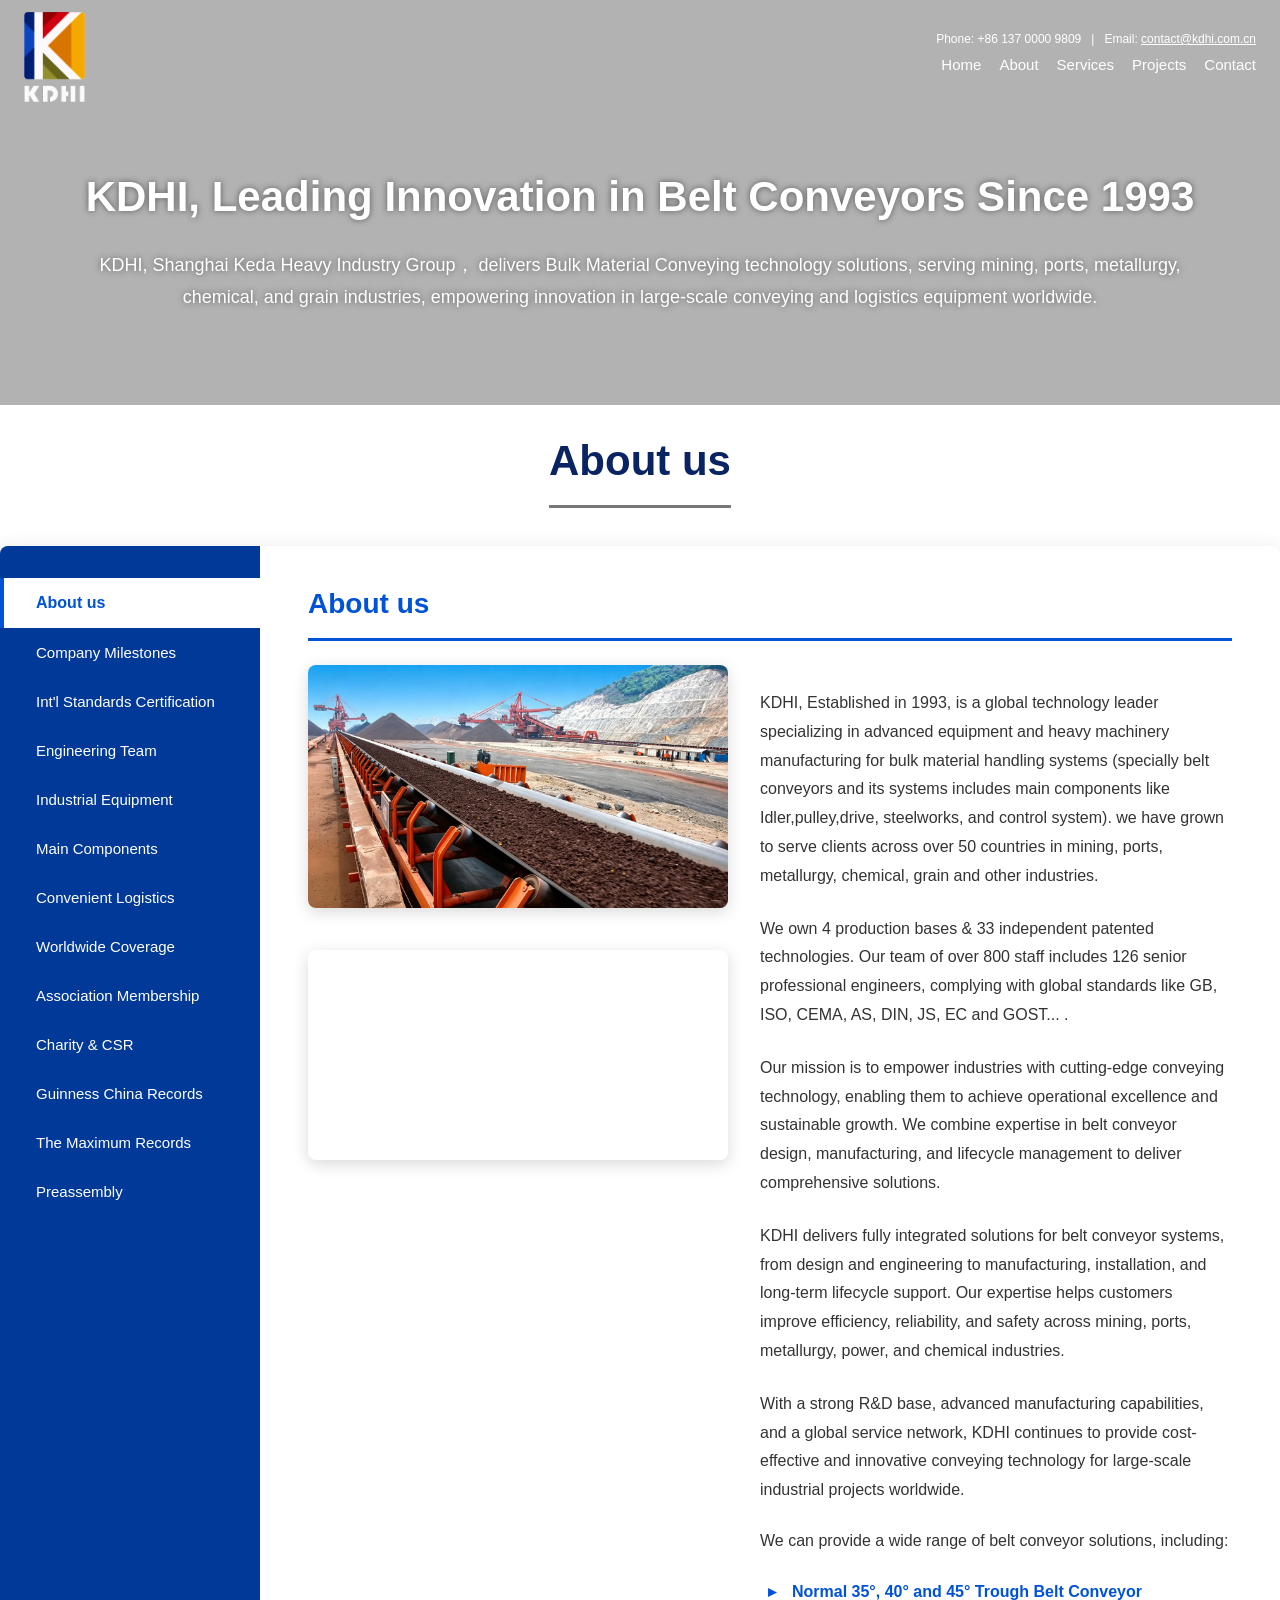
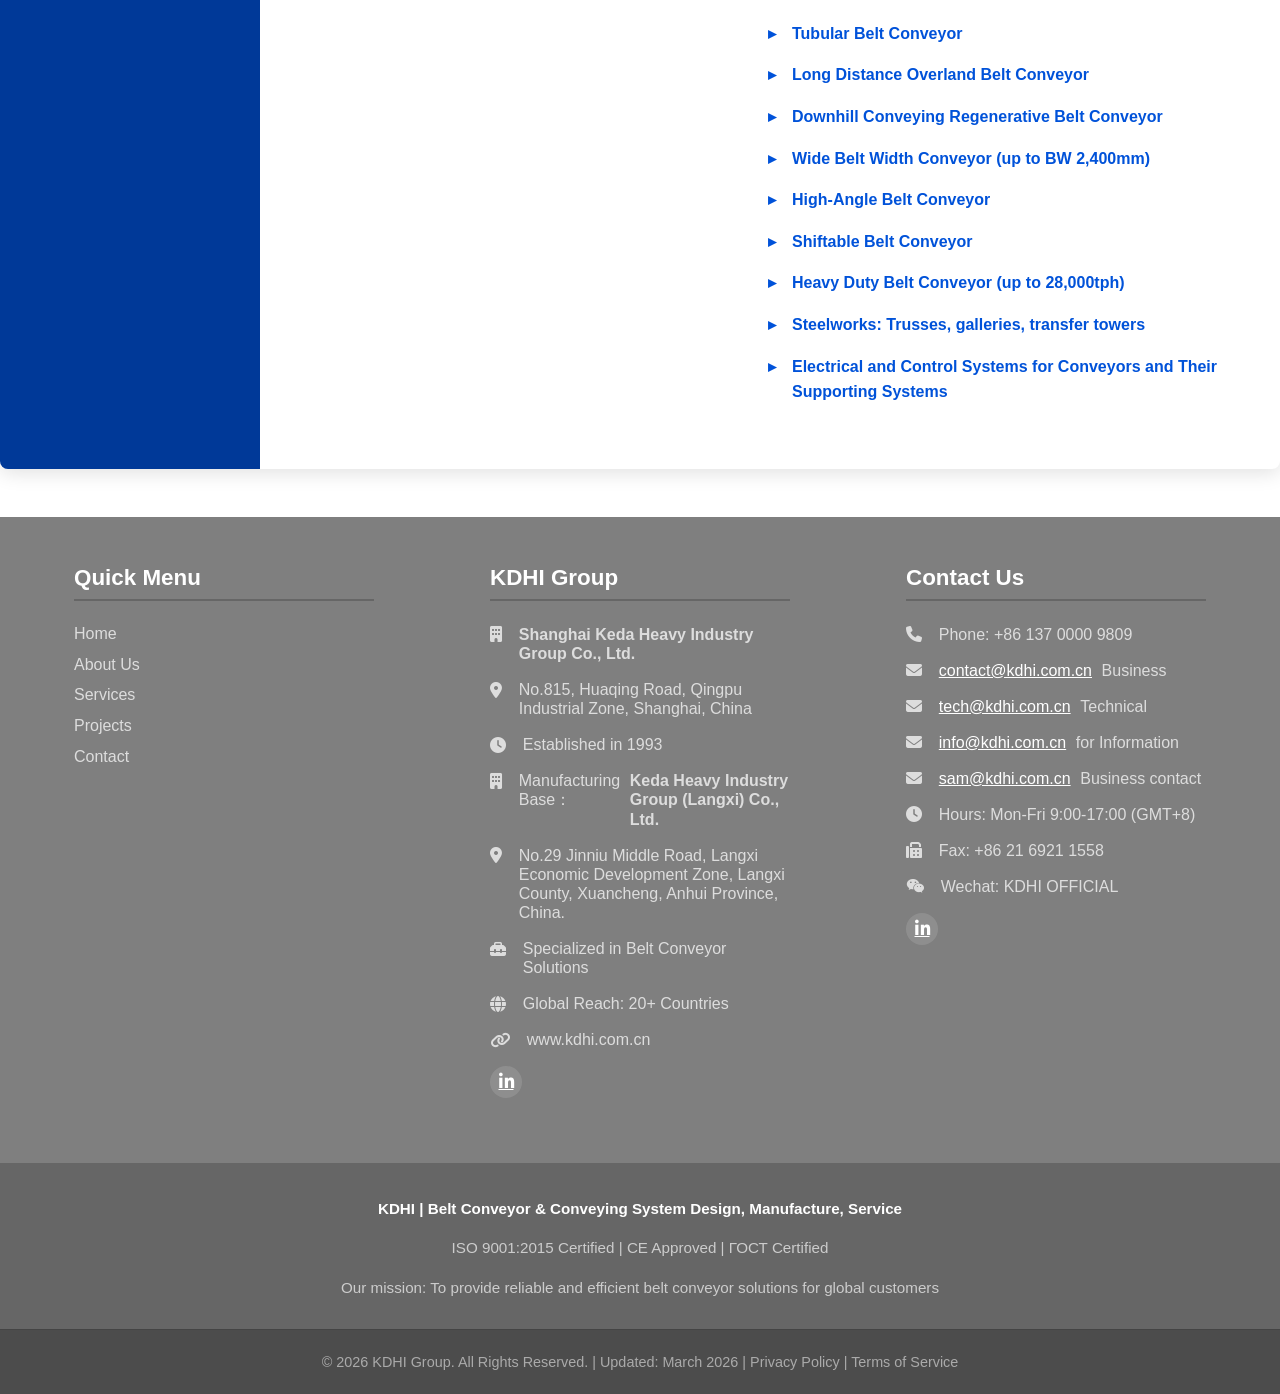
==== about.html @ 9e1c5f07 "Add files via upload" ====
<!DOCTYPE html>
<html lang="en">
<head>
    <meta charset="UTF-8">
    <meta name="viewport" content="width=device-width, initial-scale=1.0">
    <title>About KDHI | Belt Conveyor & Conveying System Design, Manufacture, Service</title>
    <link rel="icon" href="favicon.ico" type="image/x-icon">
    <link rel="shortcut icon" href="favicon.ico" type="image/x-icon">
    <!-- Font Awesome 在线 CDN，独立加载图标字体样式 -->
    <link rel="stylesheet" href="https://cdnjs.cloudflare.com/ajax/libs/font-awesome/6.4.0/css/all.min.css">
    <!-- 外部引入样式 -->
    <link rel="stylesheet" href="css/style2.css">

<style>
/* ========== About页面专属布局｜左侧图片竖向排列，图片之间拥有行间距 ========== */
.about-panel-row {
    display: flex;
    gap: 32px;
    align-items: flex-start;
    margin-top: 24px;
}

/* 左侧图片容器：固定宽度，内部图片竖排 */
.about-panel-img {
    flex: 0 0 420px;
    display: flex;
    flex-direction: column;
    gap: 26px; /* 控制多张图片之间的垂直间距，自行调整数值大小 */
}

.about-panel-img img {
    width: 100%;
    height: auto;
    display: block;
    border-radius: 8px;
}

/* 右侧文字区域 */
.about-panel-body {
    flex: 1;
}

/* 移动端自动切换上下竖排 */
@media screen and (max-width: 992px) {
    .about-panel-row {
        flex-direction: column;
    }
    .about-panel-img {
        flex: unset;
        width: 100%;
    }
}
</style>
</head>
<body>

<header class="header-video-container">
    <video class="header-video" autoplay loop muted playsinline>
        <source src="kdhi index.mp4" type="video/mp4">
    </video>
    <div class="overlay"></div>

    <div class="top-bar">
<div class="logo-name">
    <a href="./index.html"><img src="img/logo.png" alt="Logo" class="logo"></a>
    <div class="company-name">   </div>
</div>

        <div class="top-right">
            <div class="top-contact">
                <span>Phone: +86 137 0000 9809</span>
                <span class="contact-separator">|</span>
                <span>Email: <a href="mailto:contact@kdhi.com.cn">contact@kdhi.com.cn</a></span>
            </div>
            <div class="nav-bar">
                <ul class="nav-menu">
                    <li><a href="index.html">Home</a></li>
                    <li><a href="about - A.html">About</a></li>
                    <li>
                        <a href="about - A.html">Services</a>
                        <ul class="submenu">
                            <li><a href="about - A.html">Designing & engineering</a></li>
                            <li><a href="about - A.html">supply</a></li>
                            <li><a href="about - A.html">Spares</a></li>
                        </ul>
                    </li>
                    <li><a href="#projects">Projects</a></li>
                    <li><a href="#contact">Contact</a></li>
                </ul>
            </div>
        </div>
    </div>

    <!-- 标题+副标题统一包裹容器，垂直排布，不会重叠 -->
    <div class="hero-text-wrap">
        <h1 class="hero-title">KDHI, Leading Innovation in Belt Conveyors Since 1993</h1>
        <div class="hero-subtitle">
            KDHI, Shanghai Keda Heavy Industry Group， delivers Bulk Material Conveying technology solutions, serving mining, ports, metallurgy, chemical, and grain industries, empowering innovation in large-scale conveying and logistics equipment worldwide.
        </div>
    </div>
</header>

<div class="profiles-title-wrap">
    <h2 class="profiles-title">About us</h2>
</div>

<section class="about-layout">
    <nav class="about-sidebar">
        <ul class="about-nav-list">
            <li><a href="#" class="about-nav-item active about-nav-item-bold" data-target="panel-aboutus">About us</a></li>
            <li><a href="#" class="about-nav-item" data-target="panel-milestones">Company Milestones</a></li>
            <li><a href="#" class="about-nav-item" data-target="panel-certificates">Int'l Standards Certification</a></li>
            <li><a href="#" class="about-nav-item" data-target="panel-engineering">Engineering Team</a></li>
            <li><a href="#" class="about-nav-item" data-target="panel-equipment">Industrial Equipment</a></li>
            <li><a href="#" class="about-nav-item" data-target="panel-fabricate">Main Components</a></li>
            <li><a href="#" class="about-nav-item" data-target="panel-logistics">Convenient Logistics</a></li>
            <li><a href="#" class="about-nav-item" data-target="panel-worldwide">Worldwide Coverage</a></li>
            <li><a href="#" class="about-nav-item" data-target="panel-chmia">Association Membership</a></li>
            <li><a href="#" class="about-nav-item" data-target="panel-charity">Charity & CSR</a></li>
            <li><a href="#" class="about-nav-item" data-target="panel-guinness">Guinness China Records </a></li>
            <li><a href="#" class="about-nav-item" data-target="panel-max">The Maximum Records</a></li>
            <li><a href="#" class="about-nav-item" data-target="panel-preassembly">Preassembly</a></li>
        </ul>
    </nav>

    <div class="about-content-wrap">

        <!-- Panel 0: About us -->
        <div id="panel-aboutus" class="about-content active">
            <h2 class="about-content-title">About us</h2>
            <div class="about-panel-row">
                <div class="about-panel-img">
                    <img src="img/dlbc.webp" alt="KDHI Belt Conveyor">
                    <div class="about-panel-video">
                        <video autoplay loop muted playsinline style="width:100%;border-radius:8px;margin-top:1rem;box-shadow:0 4px 16px rgba(0,0,0,0.15);">
                            <source src="kdhi.mp4" type="video/mp4">
                        </video>
                    </div>                  
                </div>
                
                <div class="about-panel-body">
                    <p style="margin-top:1.5rem;">KDHI, Established in 1993, is a global technology leader specializing in advanced equipment and heavy machinery 
                        manufacturing for bulk material handling systems (specially belt conveyors and its systems includes main components like Idler,pulley,drive, 
                        steelworks, and control system). we have grown to serve clients across over 50 countries in mining, ports, metallurgy, chemical, 
                        grain and other industries.</p>
                    <p style="margin-top:1.5rem;">We own 4 production bases & 33 independent patented technologies. Our team of over 800 staff includes 126 senior professional engineers, 
                        complying with global standards like GB, ISO, CEMA, AS, DIN, JS, EC and GOST... .</p>
                    <p style="margin-top:1.5rem;">Our mission is to empower industries with cutting-edge conveying technology, enabling them to achieve operational excellence and sustainable growth.
                        We combine expertise in belt conveyor design, manufacturing, and lifecycle management to deliver comprehensive solutions.</p>
                    <p style="margin-top:1.5rem;">KDHI delivers fully integrated solutions for belt conveyor systems, from design and engineering to manufacturing, 
                        installation, and long-term lifecycle support. Our expertise helps customers improve efficiency, reliability, and safety across mining, ports, 
                        metallurgy, power, and chemical industries.</p> 
                    <p style="margin-top:1.5rem;"> With a strong R&D base, advanced manufacturing capabilities, and a global service network, KDHI continues to provide cost-effective and 
                        innovative conveying technology for large-scale industrial projects worldwide.</p>
                        We can provide a wide range of belt conveyor solutions, including:<br>

                    <ul class="about-bullet-list">
                        <li><strong>Normal 35°, 40° and 45° Trough Belt Conveyor</strong></li>
                        <li><strong>Tubular Belt Conveyor</strong></li>
                        <li><strong>Long Distance Overland Belt Conveyor</strong></li>
                        <li><strong>Downhill Conveying Regenerative Belt Conveyor</strong></li>
                        <li><strong>Wide Belt Width Conveyor (up to BW 2,400mm)</strong></li>
                        <li><strong>High-Angle Belt Conveyor</strong></li>
                        <li><strong>Shiftable Belt Conveyor</strong></li>
                        <li><strong>Heavy Duty Belt Conveyor (up to 28,000tph)</strong></li>
                        <li><strong>Steelworks: Trusses, galleries, transfer towers</strong></li>
                        <li><strong>Electrical and Control Systems for Conveyors and Their Supporting Systems</strong></li>
                    </ul>
                </div>
            </div>
        </div>

        <!-- Panel 1: Certificates -->
        <div id="panel-certificates" class="about-content">
            <h2 class="about-content-title">International Standard Certifications of KDHI</h2>
            <div class="about-panel-row">
                <div class="about-panel-img">
                    <img src="img/certificates.webp" alt="Certificates Detail">
                </div>
                <div class="about-panel-body">
                    <p>KDHI is fully certified with internationally recognized management systems and EU product safety certification to guarantee standardized production and global product compliance.</p>
                    <p><strong>Authoritative Standard Certifications:</strong></p>
                    <p><strong>▪ ISO 9001:2015</strong> Quality Management System</p>
                    <p><strong>▪ ISO 45001:2018</strong> Occupational Health &amp; Safety Management System</p>
                    <p><strong>▪ ISO 14001:2015</strong> Environmental Management System</p>
                    <p><strong>▪ EN 1090</strong> Execution of steel structures and aluminium structures</p>
                    <p>KDHI has fully obtained <strong>ISO 9001, ISO 14001 and ISO 45001</strong> international system certifications, strictly implementing standardized production and quality management in full compliance with global industrial standards.</p>
                    <p>To support worldwide project delivery, we have built a professional technical team with 215 skilled welders certified with European, American and Australian welding qualifications, covering <strong>EN, AWS</strong> and <strong>AS/NZS</strong> standard systems. All welding procedures and workmanship meet international high-standard requirements, ensuring structural safety, manufacturing precision and global project adaptability of equipment.</p>
                </div>
            </div>
        </div>

        <!-- Panel 2: Engineering -->
        <div id="panel-engineering" class="about-content">
            <h2 class="about-content-title">Professional Engineering Team</h2>
            <div class="about-panel-row">
                <div class="about-panel-img">
                    <img src="img/engineering.webp" alt="Engineering Detail">
                    <img src="img/engineering1.webp" alt="Engineering1 Detail">
                    <img src="img/mtrlflow.webp" alt="Material flow Detail">

                </div>
                
                <div class="about-panel-body">
                    <p><strong>▪ Strong R&amp;D Capability</strong>  With strong R&amp;D strength, Shanghai Keda Heavy Industry Group has an R&amp;D team composed of top engineering technicians and world-leading design software.</p>
                    <p><strong>▪ Professional Technical Team</strong>  KDHI has 126 intermediate and senior technicians, including 6 professors of engineering and 25 senior engineers, covering mechanics, steel structure, power distribution, control and inspection.</p>
                    <p><strong>▪ Proprietary Core Technologies</strong>  Possessing 33 proprietary design technologies for belt conveyors with independent intellectual property rights, as well as extensive experience in design, manufacturing, operation and maintenance of belt conveyors.</p>
                    <p><strong>▪ Patents &amp; Awards</strong>  KDHI has won numerous national, provincial and municipal Science and Technology Progress Awards and Key New Product Awards. A total of 196 invention and utility model patents have been applied for and granted.</p>
                    <p><strong>▪ International Standard Services</strong>  The Group can provide global customers with full life cycle design, production and inspection services complying with <strong>GB, ISO, EN, CEMA, DIN, AS, JIS</strong> and <strong>ГОСТ</strong> standards.</p>
                </div>
            </div>
        </div>

        <!-- Panel 3: Equipment -->
        <div id="panel-equipment" class="about-content">
            <h2 class="about-content-title">Industrial Equipment</h2>
            <div class="about-panel-row">
                <div class="about-panel-img">
                    <img src="img/equip.webp" alt="fabricate of idler">
                    <img src="img/fabricate.webp" alt="fabricate of pulley">
                </div>
                <div class="about-panel-body">
                    <p>Shanghai Keda Heavy Industry Group has introduced the world's most advanced belt conveyor production and processing technology and proprietary production equipment, realized the intelligent manufacturing of general and standard components. The main production equipment includes:</p>
                    <p><strong>▪ Pulley production proprietary equipment</strong> — Automatic edge shaping equipment, automatic welding equipment and dynamic balance automatic testing equipment etc.</p>
                    <p><strong>▪ Idler automatic production line</strong></p>
                    <p><strong>▪ Stringer automatic production line</strong></p>
                    <p><strong>▪ Idler support automatic welding line</strong> with Intelligent Robotic Welding Arms.</p>
                    <p><strong>▪ Short support automatic welding line</strong></p>
                    <p><strong>▪ Laser cutting, digital cutting and CNC machining etc.</strong></p>
                </div>
            </div>
        </div>

        <!-- Panel 4: Fabrication -->
        <div id="panel-fabricate" class="about-content">
            <h2 class="about-content-title">Main Component Fabrication</h2>
            <div class="about-panel-row">
                <div class="about-panel-img">
                    <img src="img/fabricate idler.webp" alt="Main Component Fabrication idler">
                    <img src="img/pulley1.webp" alt="Main Component Fabrication pulley">
                    <img src="img/equip.webp" alt="Main Component Fabrication steelworks">
                </div>

                <div class="about-panel-body">
                    <p>All core proprietary components of belt conveyors, including pulleys, idlers, stringers, short supports, support frame of idlers, various pulley brackets, steel structures such as galleries and transfer towers, are manufactured at KDHI's main production plant.</p>
                    <h3 style="margin-top:1.2em;">Idlers</h3>
                    <p>Our idlers adopt ERW resistance welded tubes instead of seamless pipes. Manufactured from precision steel strips, the tubes feature consistent wall thickness, perfect roundness and straightness, ensuring low radial runout and quiet rotation with balanced bearing stress. Smooth inner &amp; outer surfaces protect internal seals, greatly improving bending fatigue resistance and service life of idlers. The material is fully compatible with automatic mass production, delivering uniform dimensional and mechanical performance across all batches. KDHI is capable of manufacturing 700,000 idlers per year.</p>
                    <h3 style="margin-top:1.2em;">Pulleys</h3>
                    <p>KDHI manufactures pulleys in various structural designs, including all-welded hub and end disc construction, cast steel hub welded to end discs, and integrally cast steel hub with end discs. Both shell and end disc-to-shell welds employ the one-pass double-sided forming process. Depending on operating conditions, pulleys can be supplied with a plain face, hot-vulcanized rubber lagging in flat, diamond or chevron groove patterns, or ceramic lagging for enhanced wear resistance. Bearing housings can be fitted with standard or taconite seals. Each pulley undergoes static balancing and correction after assembly to ensure smooth operation. KDHI has an annual production capacity of 6,000 pulleys.</p>
                    <h3 style="margin-top:1.2em;">Steelworks</h3>
                    <p>KDHI offers comprehensive steel structure manufacturing capabilities for belt conveyors and material handling systems, producing various rotating component supports, drive bases, support structures, galleries, trusses, walkways, and transfer towers in-house. High-precision steel components are machined on dedicated large-scale boring and milling centers. For thick-section, deformation-prone welded structures, multiple stress-relief processes are applied to ensure dimensional stability. Welding operations strictly comply with international standards such as AWS, performed by AWS-certified welders. All welding consumables and procedures are executed in strict accordance with WPS/PQR qualification documents. KDHI has an annual steel structure manufacturing capacity of 80,000 tons.</p>
                    <h3 style="margin-top:1.2em;">Quality Control in Manufacturing</h3>
                    <p>A skilled inspection team, professional testing equipment, and standardized inspection procedures are the cornerstones of KDHI's quality assurance system. Our comprehensive end-to-end quality control framework — covering rigorous incoming material inspection, in-process monitoring at every manufacturing stage, and strict final inspection before delivery — delivers robust quality assurance for all KDHI products.</p>
                </div>
            </div>
        </div>

        <!-- Panel 5: Milestones -->
        <div id="panel-milestones" class="about-content">
            <h2 class="about-content-title">KDHI Company Milestones</h2>
            <div class="about-panel-row">
                <div class="about-panel-img">
                    <img src="img/oldplant.webp" alt="KDHI oldPlant">
                    <img src="img/blasterbc1.webp" alt="KDHI Blaster conveyor">
                    <img src="img/dlbc.webp" alt="Iron ore yard conveyor">
                    <img src="img/plant.webp" alt="KDHI Langxi manufacturing base">
                </div>
                <div class="about-panel-body">
                    <p><strong>1993</strong><br>
                 KDHI was established in Qingxi, Shanghai (formerly Shanghai Qingpu Lifting &amp; Conveying Equipment Factory). The company focused on belt conveyors and general lifting equipment, starting with a plant area of 2,050 m², registered capital of RMB 50,000, and a team of only 10 employees.</p>
                    <p><strong>1996</strong><br>
                 KDHI successfully developed belt conveyors for 2,500 m³ blast furnaces, laying a critical technical foundation for the company's future large-capacity and wide-width conveyor product lines. A new manufacturing base was launched in Shanghai Qingpu Industrial Park, covering 26,339 m².</p>
                    <p><strong>2004</strong><br>
                 The company entered a decade of rapid and stable development, with registered capital increased to RMB 100 million and staff expanded to 150 employees.</p>
                    <p><strong>2006</strong><br>
                 The second production plant was completed with an area of 40,905 m². With 350 employees, KDHI achieved an annual conveyor production capacity of RMB 500 million.</p>
                    <p><strong>2007</strong><br>
                 KDHI delivered equipment for the Luojing Port Phase II project, adopting variable-frequency soft-start technology and leading a new industry trend of energy-saving and environmentally friendly conveyor design.</p>
                    <p><strong>2010</strong><br>
                 Independently developed one of China's longest tubular belt conveyors at that time, featuring a pipe diameter of 400 mm and a single unit length of 7.1 km. The equipment was successfully applied at Guizhou Nayong Power Plant.</p>
                    <p><strong>2012</strong><br>
                 KDHI successfully completed the Vale Brazil Phase I project. Reliable product performance and professional delivery quality earned high recognition from global mining clients.</p>
                    <p><strong>2013</strong><br>
                 KDHI established a joint venture with Datong Coal Mine Group, founding Datong Coal-KDHI Equipment Manufacturing Co., Ltd., marking the company's full-scale strategic expansion into the coal material handling industry.</p>
                    <p><strong>2015</strong><br>
                 The third manufacturing plant was put into operation, covering 31,862 m². The registered capital increased to RMB 160 million with 505 employees, raising the annual production capacity to RMB 1 billion. In the same year, KDHI developed the world's highest-capacity ore conveyor for Vale Brazil, with a belt width of 2,200 mm and a maximum throughput of 23,500 tons per hour.</p>
                    <p><strong>2018</strong><br>
                 KDHI Langxi Manufacturing Base was fully completed and put into operation within only six months, demonstrating outstanding construction efficiency and industrial execution capability. The group's total plant area reached 345,800 m² with 662 employees, achieving an annual conveyor production capacity of RMB 2 billion.</p>
                    <p><strong>Future Outlook</strong><br>
                 Adhering to customer-oriented innovation, KDHI continues to upgrade its manufacturing and R&amp;D capabilities, aiming to build a world-class brand and provide global clients with high-performance, reliable, and customized bulk material conveying system solutions.</p>
                </div>
            </div>
        </div>

        <!-- Panel 6: Logistics -->
        <div id="panel-logistics" class="about-content">
            <h2 class="about-content-title">Convenient Transportation & Logistics</h2>
            <div class="about-panel-row">
                <div class="about-panel-img">
                    <img src="img/Logistics.webp" alt="Transportation & Logistics">
                    <img src="img/langxishmap.webp" alt="Logistics Langxi to Shanghai port">
                    <img src="img/langxintmap.webp" alt="Logistics Langxi to Nantong port">
                </div>
                <div class="about-panel-body">
                    <p>KDHI headquarters and manufacturing facilities, including our Langxi production base, benefit from well-connected highway logistics networks. The Langxi plant is merely 226 kilometers from Nantong Port and 297 kilometers from Shanghai Port via national expressways. Relying on mature local freight services, large-volume goods can be quickly gathered and delivered to major seaports within a short time frame, greatly shortening lead time for global shipments.</p>
                    <p><strong>1. Shanghai Port Terminal</strong><br>
                     380 Km with 4.5 hour travel time from Langxi manufacturing base.</p>
                    <p><strong>2. Nantong Port Terminal</strong><br>
                     254 Km with 3-hour-21-minute highway trip from Langxi manufacturing base.</p>
                </div>
            </div>
        </div>

        <!-- Panel 7: Worldwide Coverage -->
        <div id="panel-worldwide" class="about-content">
            <h2 class="about-content-title">Worldwide Coverage</h2>
            <div class="about-panel-row">
                <div class="about-panel-img">
                    <img src="img/map.webp" alt="Worldwide Coverage">
                </div>
                <div class="about-panel-body">
                    <p>Global presence across North America, South America, Central &amp; South East Asia, Australia, Russia, Africa, with local offices in key regions.</p>
                    <p>Products exported to over 40 countries worldwide.</p>
                </div>
            </div>
        </div>

        <!-- Panel 8: CHMIA -->
        <div id="panel-chmia" class="about-content">
            <h2 class="about-content-title">KDHI Industry Leadership Qualifications</h2>
            <div class="about-panel-row">
                <div class="about-panel-img">
                    <img src="img/CHMIA.webp" alt="CHMIA Compliance">
                </div>
                <div class="about-panel-body">
                    <p>As a core leading enterprise in the material handling machinery industry:</p>
                    <p><strong>1.</strong> Vice Chairman Unit of CHMIA (China Heavy Machinery Industry Association);</p>
                    <p><strong>2.</strong> Chairman Unit of China Belt Conveyor Professional Association.</p>
                </div>
            </div>
        </div>

        <!-- Panel 9: Charity -->
        <div id="panel-charity" class="about-content">
            <h2 class="about-content-title">Charitable Giving & Social Responsibility</h2>
            <div class="about-panel-row">
                <div class="about-panel-img">
                    <img src="img/cishan.webp" alt="Social Charity Donations">
                </div>
                <div class="about-panel-body">
                    <p>Upholding the philosophy "Prosperous yet rooted, give back with care", KDHI actively fulfills corporate social responsibility.</p>
                    <p>We responded to the national labor transfer policy and offered over 200 jobs in Qingxi, Shanghai. Total donations for poverty alleviation, education and elder welfare have reached nearly RMB 5 million, supporting hundreds of people. We constructed 2 Hope Primary Schools and set up a dedicated student aid fund with the Red Cross to assist disadvantaged students.</p>
                </div>
            </div>
        </div>

        <!-- Panel 10: Guinness -->
        <div id="panel-guinness" class="about-content">
            <h2 class="about-content-title">Guinness World Records China</h2>
            <div class="about-panel-row">
                <div class="about-panel-img">
                    <img src="img/guinness.webp" alt="Guinness Certified">
                </div>
                <div class="about-panel-body">
                    <p>KDHI holds 4 Guinness World Records for its products, recognized as the best in China.</p>
                    <p><strong>1. Longest Pipe Belt Conveyor</strong></p>
                    <p>Total length: 7.12 km; Pipe diameter: 400 mm; Belt speed: 3.15 m/s; Capacity: 800 tph; Max lifting height: 275.6 m; Max downhill drop: -517.6 m; Head-tail height difference: -242 m; Location: Bijie, Guizhou, China; Commissioned: 2012.</p>
                    <p><strong>2. Largest Capacity Belt Conveyor</strong></p>
                    <p>Max capacity: 20,000 tph; Total length: 3,557.79 m; Quantity: 5 sets of belt conveyors; Belt width: 2,200 mm; Model: BW2200 mm; Client: CLN150 VALE, Brazil.</p>
                    <p><strong>3. Longest Two-Way Over-Land Belt Conveyor</strong></p>
                    <p>Total length: 10.08 km; Belt width: 1,000 mm; Belt speed: 0.1–4 m/s; Upper belt: Limestone &amp; cement clinker, 1,200 tph; Lower belt: Raw coal, 150 tph; Route: 6 villages, 12 rivers, 30+ undulations; Horizontal curves: 6 large-angle (up to 69°); Client: Tianshan Cement Co., Ltd., Liyang, Jiangsu; Commissioned: July 2022.</p>
                    <p><strong>4. Largest Diameter Pulley for Belt Conveyor</strong></p>
                    <p>Pulley diameter: 2,500 mm; Shaft journal: 680 mm; Shell thickness: 65 mm; Weight: 48.2 tons; Max tension: 7,972 kN; Project: S11D, VALE, Brazil; Commissioned: November 2022.</p>
                </div>
            </div>
        </div>

        <!-- Panel 11: Max -->
        <div id="panel-max" class="about-content">
            <h2 class="about-content-title">The Maximum Belt Conveyors Records of KDHI</h2>
            <div class="about-panel-row">
                <div class="about-panel-img">
                    <img src="img/max.webp" alt="Maximum Belt Conveyor Records">
                </div>
                <div class="about-panel-body">
                    <p>Up to now, KDHI has following records for her belt conveyors:</p>
                    <p><strong>1. Maximum length of single belt conveyor:</strong><br>
                    Total length: 26 km; Location: Yellow river diversion, Shanxi, China.</p>
                    <p><strong>2. Maximum length of pipe belt conveyor:</strong><br>
                    Total length: 7.1 km; Location: Nayong, Guizhou, China.</p>
                    <p><strong>3. Maximum capacity Belt Conveyor:</strong><br>
                    Capacity: 23,500 tph; Location: Vale San Luis port terminal, Brazil.</p>
                    <p><strong>4. Maximum length of Two-way transportation Belt Conveyor:</strong><br>
                    Length: 10,010 km; Location: Liyang Tianshan Cement, Liyang, Jiangsu.</p>
                    <p><strong>5. Maximum Regenerative Downhill Belt Conveyor:</strong><br>
                    Regenerative power: 7 x 1,470 kW; Location: S11D VALE, Brazil.</p>
                    <p><strong>6. Maximum capacity shiftable Belt Conveyor for IPCC:</strong><br>
                    Capacity: 9,700 tph; Location: Darhan Muminggan United Banner, Baotou City, Inner Mongolia, China.</p>
                    <p><strong>7. Maximum Blast Furnace Feeding Belt Conveyor:</strong><br>
                    Furnace capacity: 5050 m³; Location: Third Blast Furnace of Zhanjiang Steel, Zhanjiang, China.</p>
                    <p><strong>8. Maximum Installed Drive Power Belt Conveyor:</strong><br>
                    Drive power: 5 x 2,500 kW; Location: Row ore conveying system of Beijing Mining Co., Beijing, China.</p>
                    <p><strong>9. Maximum Pulley diameter of Belt Conveyor:</strong><br>
                    Diameter of Pulley: 2,500 mm; Tension of Pulley: 7,972 kN; Location: S11D VALE, Brazil.</p>
                </div>
            </div>
        </div>

        <!-- Panel 12: Preassembly -->
        <div id="panel-preassembly" class="about-content">
            <h2 class="about-content-title">Customization of Preassembly</h2>
            <div class="about-panel-row">
                <div class="about-panel-img">
                    <img src="img/preassembly.webp" alt="Preassembly Detail">
                </div>
                <div class="about-panel-body">
                    <p>According to customers' actual site constraints such as capital budget, available skilled installation workforce and construction timeline, special pre-assembly terms can be specified in formal contracts.</p>
                    <p>All conveyor galleries and auxiliary belt conveyor facilities are fully pre-assembled inside our factory and shipped as integrated whole modules to the project site. This customized delivery scheme fully complies with all limits of on-site construction conditions and effectively shortens field installation workload.</p>
                </div>
            </div>
        </div>

    </div>
</section>

<div class="footer-container">
    <div class="footer-columns">
        <div class="footer-column">
            <h3>Quick Menu</h3>
            <ul class="footer-links">
                <li><a href="index.html">Home</a></li>
                <li><a href="about - A.html">About Us</a></li>
                <li><a href="about - A.html">Services</a></li>
                <li><a href="index.html#projects">Projects</a></li>
                <li><a href="#contact">Contact</a></li>
            </ul>
        </div>
        <div class="footer-column">
            <h3>KDHI Group</h3>
            <div class="contact-info">
                <p><span class="contact-icon" aria-hidden="true"><i class="fa-solid fa-building"></i></span><strong>Shanghai Keda Heavy Industry Group Co., Ltd.</strong></p>
                <p><span class="contact-icon" aria-hidden="true"><i class="fa-solid fa-location-dot"></i></span>No.815, Huaqing Road, Qingpu Industrial Zone, Shanghai, China</p>
                <p><span class="contact-icon" aria-hidden="true"><i class="fa-solid fa-clock"></i></span>Established in 1993</p>
                <p><span class="contact-icon" aria-hidden="true"><i class="fa-solid fa-building"></i></span>Manufacturing Base：<strong>Keda Heavy Industry Group (Langxi) Co., Ltd.</strong></p>
                <p><span class="contact-icon" aria-hidden="true"><i class="fa-solid fa-location-dot"></i></span>No.29 Jinniu Middle Road, Langxi Economic Development Zone, Langxi County, Xuancheng, Anhui Province, China.</p>
                <p><span class="contact-icon" aria-hidden="true"><i class="fa-solid fa-toolbox"></i></span>Specialized in Belt Conveyor Solutions</p>
                <p><span class="contact-icon" aria-hidden="true"><i class="fa-solid fa-globe"></i></span>Global Reach: 20+ Countries</p>
                <p><span class="contact-icon" aria-hidden="true"><i class="fa-solid fa-link"></i></span>www.kdhi.com.cn</p>
                <p><a href="https://www.linkedin.com/company/kdhi" target="_blank" rel="noopener noreferrer" class="social-link" aria-label="Visit KDHI LinkedIn"><i class="fa-brands fa-linkedin-in"></i></a></p>
            </div>
        </div>
        <div class="footer-column">
            <h3>Contact Us</h3>
            <div class="contact-info">
                <p><span class="contact-icon" aria-hidden="true"><i class="fa-solid fa-phone"></i></span>Phone: +86 137 0000 9809</p>
                <p><span class="contact-icon" aria-hidden="true"><i class="fa-solid fa-envelope"></i></span><a href="mailto:contact@kdhi.com.cn">contact@kdhi.com.cn</a> Business</p>
                <p><span class="contact-icon" aria-hidden="true"><i class="fa-solid fa-envelope"></i></span><a href="mailto:tech@kdhi.com.cn">tech@kdhi.com.cn</a> Technical</p>
                <p><span class="contact-icon" aria-hidden="true"><i class="fa-solid fa-envelope"></i></span><a href="mailto:info@kdhi.com.cn">info@kdhi.com.cn</a> for Information</p>
                <p><span class="contact-icon" aria-hidden="true"><i class="fa-solid fa-envelope"></i></span><a href="mailto:sam@kdhi.com.cn">sam@kdhi.com.cn</a> Business contact</p>
                <p><span class="contact-icon" aria-hidden="true"><i class="fa-solid fa-clock"></i></span>Hours: Mon-Fri 9:00-17:00 (GMT+8)</p>
                <p><span class="contact-icon" aria-hidden="true"><i class="fa-solid fa-fax"></i></span>Fax: +86 21 6921 1558</p>
                <p><span class="contact-icon" aria-hidden="true"><i class="fa-brands fa-weixin"></i></span>Wechat: KDHI OFFICIAL</p>
                <p><a href="https://www.linkedin.com/in/aimin-sun-2a3263a/" target="_blank" rel="noopener noreferrer" class="social-link" aria-label="Visit personal LinkedIn"><i class="fa-brands fa-linkedin-in"></i></a></p>
            </div>
        </div>
    </div>
</div>

<div class="company-info">
    <p class="highlight">KDHI | Belt Conveyor & Conveying System Design, Manufacture, Service</p>
    <p>ISO 9001:2015 Certified | CE Approved | ГОСТ Certified</p>
    <p>Our mission: To provide reliable and efficient belt conveyor solutions for global customers</p>
</div>

<div class="copyright">
    © 2026 KDHI Group. All Rights Reserved. | Updated: March 2026 | Privacy Policy | Terms of Service
</div>

<script>
(function() {
    var navItems = document.querySelectorAll('.about-nav-item');
    var contentPanels = document.querySelectorAll('.about-content');

    navItems.forEach(function(item) {
        item.addEventListener('click', function(e) {
            e.preventDefault();
            var target = this.getAttribute('data-target');

            navItems.forEach(function(n) { n.classList.remove('active'); });
            this.classList.add('active');

            contentPanels.forEach(function(p) { p.classList.remove('active'); });
            var targetPanel = document.getElementById(target);
            if (targetPanel) {
                targetPanel.classList.add('active');
                targetPanel.scrollIntoView({ behavior: 'smooth', block: 'start' });
            }
        });
    });
})();
</script>

</body>
</html>
---- css/style2.css ----
* {
    margin: 0;
    padding: 0;
    box-sizing: border-box;
    font-family: Arial, sans-serif;
}

p {
    margin-bottom: 1.5rem;
}

/* 视频容器 */
.header-video-container {
    position: relative;
    width: 100%;
    height: 45vh;
    overflow: hidden;
}

.header-video {
    position: absolute;
    top: 50%;
    left: 50%;
    min-width: 100%;
    min-height: 100%;
    width: auto;
    height: auto;
    transform: translate(-50%, -50%);
    z-index: 1;
}

.overlay {
    position: absolute;
    top: 0;
    left: 0;
    width: 100%;
    height: 100%;
    background: rgba(0,0,0,0.3);
    z-index: 2;
}

/* 顶部导航栏 横向布局不变，手机不垂直堆叠 */
.top-bar {
    position: absolute;
    top: 0;
    left: 0;
    width: 100%;
    z-index: 3;
    display: flex;
    justify-content: space-between;
    align-items: flex-start;
    padding: 0 24px;
    color: white;
}
.logo-name {
    display: flex;
    align-items: center;
    gap: 15px;
    flex-shrink: 0;
    padding-top: 12px;
}
.logo {
    height: 90px;
    width: auto;
}
.company-name {
    font-size: 39px;
    font-weight: bold;
    color: #fff;
}
/* 右侧统一容器：电话+导航共用右对齐基准，顶部固定2行距 */
.top-right {
    display: flex;
    flex-direction: column;
    align-items: flex-end;
    flex-shrink: 0;
    min-width: 0;
    width: auto;
    padding-top: 2em;
}
.top-contact {
    font-size: 12px;
    line-height: 1.3;
    text-align: right;
    display: flex;
    align-items: center;
    justify-content: flex-end;
    gap: 10px;
    white-space: nowrap;
    flex-wrap: nowrap;
    width: fit-content;
}
.contact-separator {
    display: inline-block;
}
.top-contact a {
    color: #fff;
    text-decoration: underline;
}
.top-contact a:hover {
    color: #a8dadc;
}
.nav-bar {
    margin-top: 8px;
    width: fit-content;
}
.nav-menu {
    list-style: none;
    display: flex;
    align-items: center;
    gap: 18px;
    justify-content: flex-end;
    margin: 0;
    flex-wrap: nowrap;
    white-space: nowrap;
    padding: 0;
}
.nav-menu li a {
    color: white;
    text-decoration: none;
    font-size: 15px;
    text-transform: capitalize;
}

.nav-menu li {
    position: relative;
}

.nav-menu li:hover > .submenu,
.nav-menu li:focus-within > .submenu {
    display: flex;
}

.nav-menu .submenu {
    position: absolute;
    top: calc(100% + 8px);
    left: 0;
    display: none;
    flex-direction: column;
    min-width: 210px;
    padding: 8px 0;
    background: rgba(0, 0, 0, 0.85);
    border-radius: 6px;
    box-shadow: 0 8px 20px rgba(0, 0, 0, 0.25);
    z-index: 10;
}

.nav-menu .submenu li {
    width: 100%;
}

.nav-menu .submenu li a {
    display: block;
    padding: 10px 14px;
    font-size: 14px;
    color: white;
    white-space: nowrap;
}

.nav-menu .submenu li a:hover {
    background: rgba(255, 255, 255, 0.12);
}

/* ========== 标题、副标题布局（彻底解决手机重叠） ========== */
.hero-text-wrap {
    position: absolute;
    z-index: 3;
    width: 100%;
    top: 42%;
    padding: 0 20px;
    color: #fff;
    text-align: center;
}
.hero-title {
    font-size: 42px;
    text-shadow: 0 0 6px rgba(0,0,0,0.5);
    font-weight: bold;
    margin-bottom: 24px;
    line-height: 1.3;
}
.hero-subtitle {
    font-size: 18px;
    text-shadow: 0 0 6px rgba(0,0,0,0.5);
    max-width: 92%;
    margin: 0 auto;
    line-height: 1.8;
}

/* 底部滚动文字 */
.scrolling-text-container {
    position: absolute;
    bottom: 20px;
    left: 0;
    width: 100%;
    height: 70px;
    overflow: hidden;
    z-index: 3;
    display: flex;
    align-items: center;
}
.scrolling-text-wrapper {
    display: flex;
    align-items: center;
    white-space: nowrap;
    padding-left: 100%;
    animation: scrollLeft 35s linear infinite;
}
.scrolling-text-item {
    color: #fff;
    font-size: 38px;
    font-weight: bold;
    text-shadow: 0 0 10px rgba(0,0,0,0.8);
    white-space: nowrap;
    margin-right: 8ch;
}
@keyframes scrollLeft {
    0% { transform: translateX(0); }
    100% { transform: translateX(-100%); }
}

/* Profiles标题 */
.profiles-title-wrap {
    max-width: 1400px;
    margin: 0 auto;
    padding: 2rem 2rem 48px 2rem;
    text-align: center;
}
.profiles-title {
    font-size: 42px;
    font-weight: bold;
    color: #0a2463; /* darker blue */
    text-align: center;
    display: inline-block;
    position: relative;
    padding-bottom: 0.3em;
}
.profiles-title::after {
    content: "";
    position: absolute;
    left: 0;
    right: 0;
    height: 3px;
    background: #777777; /* mid-gray underline */
    bottom: -0.25em;
}

/* 九宫格通用 */
.grid-section {
    padding: 3.5rem 2rem 4rem 2rem;
    width: 100%;
}
.white-bg { background: #fff; }
.light-gray-bg { background: #f5f5f5; }
.black-30-bg { background: rgba(0,0,0,0.3); }
.black-50-bg { background: rgba(0,0,0,0.5); color: #fff; }
.grid-container {
    display: grid;
    grid-template-columns: repeat(auto-fill, minmax(280px, 1fr));
    gap: 2rem;
    max-width: 1400px;
    margin: 0 auto;
}
.grid-item {
    position: relative;
    border-radius: 8px;
    overflow: hidden;
    cursor: pointer;
    box-shadow: 0 4px 8px rgba(0,0,0,0.1);
    transition: transform 0.3s ease;
}
.grid-item:hover {
    transform: translateY(-5px);
}
.grid-item-img {
    width: 100%;
    height: 200px;
    object-fit: cover;
}
.grid-item-text {
    position: absolute;
    bottom: 0;
    left: 0;
    width: 100%;
    padding: 1rem;
    background: rgba(0,0,0,0.6);
    color: white;
    font-size: 1rem;
}
.download-profile-item {
    display: flex;
    align-items: center;
    justify-content: center;
    flex-direction: column;
    gap: 12px;
    background: #f7f7f7;
    border: 1px solid #ddd;
    text-decoration: none;
}
.download-profile-text {
    font-size: 16px;
    font-weight: 500;
    color: #333;
    text-align: center;
}
.pdf-icon {
    width: 30%;
    height: auto;
    object-fit: contain;
}

/* 浮窗样式 */
.modal {
    display: none;
    position: fixed;
    inset: 0;
    width: 100%;
    height: 100%;
    background: rgba(0,0,0,0.7);
    z-index: 1000;
    justify-content: center;
    align-items: flex-start;
    padding: 20px;
    overflow-y: auto;
    overflow-x: hidden;
    -webkit-overflow-scrolling: touch;
}
.modal-content {
    background: white;
    width: min(100%, 900px);
    max-width: 900px;
    max-height: calc(100vh - 40px);
    border-radius: 8px;
    position: relative;
    display: flex;
    flex-wrap: wrap;
    box-shadow: 0 8px 24px rgba(0,0,0,0.2);
    margin: 20px auto 20px;
    overflow-y: auto;
    overflow-x: hidden;
}
.close-btn {
    position: absolute;
    top: 15px; 
    right: 15px;
    font-size: 24px;
    color: #333;
    background: none;
    border: none;
    cursor: pointer;
    z-index: 1001;
    width: 40px;
    height: 40px;
    display: flex;
    align-items: center;
    justify-content: center;
    border-radius: 50%;
    transition: background-color 0.3s ease;
}
.close-btn:hover {
    background-color: #f0f0f7;
    color: #ff0000;
}
.modal-img {
    flex: 1 1 400px;
    width: 100%;
    height: 400px;
    object-fit: cover;
}
.modal-text {
    flex: 1 1 400px;
    padding: 2rem;
    font-family: 'Microsoft YaHei', 'PingFang SC', 'Hiragino Sans GB', 'Segoe UI', Arial, sans-serif !important;
}
.modal-text h3 {
    margin-bottom: 1rem;
    color: #0a2463;
    font-size: 1.8rem;
    border-bottom: 2px solid #eee;
    padding-bottom: 0.5rem;
    font-family: 'Microsoft YaHei', 'PingFang SC', 'Hiragino Sans GB', 'Segoe UI', Arial, sans-serif !important;
}
.modal-text p {
    line-height: 1.8;
    font-size: 1.05rem;
    color: #555;
    margin-bottom: 1.5rem;
    font-family: 'Microsoft YaHei', 'PingFang SC', 'Hiragino Sans GB', 'Segoe UI', Arial, sans-serif !important;
}
.modal-text strong,
.modal-text span,
.modal-text div,
.modal-text li {
    font-family: 'Microsoft YaHei', 'PingFang SC', 'Hiragino Sans GB', 'Segoe UI', Arial, sans-serif !important;
}
/* 页脚 */
.footer-container {
    background: rgba(0,0,0,0.5);
    color: #fff;
    padding: 3rem 2rem;
}
.footer-columns {
    display: grid;
    grid-template-columns: repeat(auto-fit, minmax(280px, 1fr));
    gap: 3rem;
    max-width: 1200px;
    margin: 0 auto;
    justify-items: center;
}
.footer-column {
    width: 100%;
    max-width: 300px;
}
.footer-column h3 {
    margin-bottom: 1.5rem;
    font-size: 1.4rem;
    color: #fff;
    border-bottom: 2px solid #666;
    padding-bottom: 0.5rem;
}
.footer-links {
    list-style: none;
    display: flex;
    flex-direction: column;
    gap: 0.8rem;
}
.footer-links a {
    color: #ddd;
    text-decoration: none;
    transition: color 0.3s;
}
.footer-links a:hover {
    color: #a8dadc;
}
.contact-info p {
    line-height: 1.2;
    margin-bottom: 1.05rem;
    color: #ddd;
    display: flex;
    align-items: flex-start;
    gap: 0.6rem;
}
.contact-info a {
    color: #fff;
    text-decoration: underline;
    transition: color 0.3s;
}
.contact-info a:hover {
    color: #a8dadc;
}
.contact-icon {
    display: inline-flex;
    align-items: center;
    justify-content: center;
    flex-shrink: 0;
    color: inherit;
    margin-right: 0.45rem;
    margin-top: 0.1rem;
}
.contact-icon i {
    font-size: 1rem;
    line-height: 1;
    display: block;
    color: inherit;
}
.social-link {
    display: inline-flex;
    align-items: center;
    justify-content: center;
    width: 2rem;
    height: 2rem;
    border-radius: 50%;
    background: rgba(255,255,255,0.12);
    color: #fff;
    text-decoration: none;
    transition: transform 0.2s ease, background 0.2s ease;
}
.social-link:hover {
    transform: translateY(-2px);
    background: rgba(255,255,255,0.22);
}
.social-link i {
    font-size: 1.1rem;
}
.company-info {
    text-align: center;
    padding: 2rem 2rem 1rem;
    background: rgba(0,0,0,0.6);
    color: #ccc;
    font-size: 0.95rem;
    line-height: 1.8;
}
.company-info p {
    margin-bottom: 0.75rem;
}
.company-info .highlight {
    color: #fff;
    font-weight: bold;
}
.copyright {
    background: rgba(0,0,0,0.7);
    color: #aaa;
    text-align: center;
    padding: 1.5rem;
    font-size: 0.9rem;
    border-top: 1px solid #444;
}

/* ===================== 响应式适配 ===================== */
/* 平板 960px */
@media (max-width: 960px) {
    .top-bar {
        padding: 0 16px;
    }
    .logo-name {
        padding-top: 10px;
    }
    .logo {
        height: 72px;
    }
    .company-name {
        font-size: 28px;
    }
    .top-contact {
        font-size: 11px;
        gap: 8px;
    }
    .nav-menu {
        gap: 12px;
    }
    .nav-menu li a {
        font-size: 14px;
    }
    .hero-title {
        font-size: 34px;
        margin-bottom: 20px;
    }
    .hero-subtitle {
        font-size: 16px;
    }
    .scrolling-text-container {
        bottom: 12px;
        height: 60px;
    }
    .scrolling-text-item {
        font-size: 26px;
        margin-right: 6ch;
    }
    .scrolling-text-wrapper {
        animation: scrollLeft 30s linear infinite;
    }
    .profiles-title {
        font-size: 34px;
    }
}

/* 手机 768px：关键修复！不再把top-bar改成垂直，保持左右横向，右侧容器统一右对齐，不会错位 */
/* 手机 768px：logo保持左侧，其他信息居中 */
@media (max-width:768px) {
    body, p, li, span, div, td, th {
        font-size: 16px;
        line-height: 1.6;
    }
    .header-video-container {
        height: 60vh; /* 加高视频容器，给标题副标题留空间防重叠 */
        background-color: #0052D9; /* 腾讯企业蓝，手机模式替代视频 */
    }
    .header-video {
        display: none; /* 手机模式不加载视频 */
    }
    /* 手机端顶部栏：logo在左，其他居中 */
    .top-bar {
        flex-direction: row !important;
        align-items: flex-start;
        justify-content: space-between;
        padding: 0 12px;
    }
    .logo-name {
        padding-top: 12px;
    }
    .logo {
        height: 67.5px;
    }
    .company-name {
        font-size: 24px;
    }
    /* 手机端右侧容器居中 */
    .top-right {
        align-items: center;
        padding-top: 2em;
        width: auto;
    }
    /* 手机端Phone和Email分成两行并居中 */
    .top-contact {
        font-size: 10px;
        gap: 4px;
        flex-direction: column;
        align-items: center;
        text-align: center;
    }
    .contact-separator {
        display: none;
    }
    /* 手机端菜单居中 */
    .nav-bar {
        width: 100%;
        text-align: center;
    }
    .nav-menu {
        gap: 8px;
        justify-content: center;
    }
    .nav-menu li a {
        font-size: 12px;
    }

    .hero-text-wrap {
        top: 38%;
    }
    .hero-title {
        font-size: 28px;
        margin-bottom: 16px;
        line-height: 1.4;
    }
    .hero-subtitle {
        font-size: 14px;
        line-height: 1.7;
        max-width: 96%;
    }
    .footer-columns {
        justify-items: flex-start;
        max-width: 90%;
    }
    .footer-column {
        max-width: 100%;
    }
}

/* 超小手机 380px */
@media (max-width:380px) {
    .header-video-container {
        height: 65vh;
    }
    .nav-menu {
        flex-wrap: wrap;
        justify-content: flex-end;
    }
    .hero-text-wrap {
        top: 35%;
    }
    
    .hero-title {
        font-size: 24px;
        margin-bottom: 12px;
    }
    .hero-subtitle {
        font-size: 12px;
    }
    .logo {
        height: 60px;
    }
}

/* IE兼容 */
@media screen and (-ms-high-contrast: active), (-ms-high-contrast: none) {
    .footer-columns {
        display: flex;
        flex-wrap: wrap;
        justify-content: center;
    }
}

/* About KDHI 两栏介绍 */
.about-kdhi-intro {
    padding: 1.5rem 2rem 2.5rem;
    background: #fff;
}
/* 同时拥有两个class时，覆盖背景 */
.about-kdhi-intro.black-30-bg {
    background: rgba(0, 0, 0, 0.3);
}
.intro-section-gap {
    padding-top: 2.5rem;
    padding-bottom: 3rem;
}
.about-kdhi-intro .intro-container {
    max-width: 1400px;
    margin: 0 auto;
    display: flex;
    gap: 2rem;
    align-items: stretch; /* let columns match height */
}
.about-kdhi-intro .intro-image {
    flex: 0 0 50%;
    max-width: 50%;
}
.about-kdhi-intro .intro-image img {
    width: 100%;
    height: 100%; /* fill container height to match text */
    border-radius: 8px;
    object-fit: cover; /* maintain aspect ratio, crop if needed */
    display: block;
}
.about-kdhi-intro .intro-text.modal-text {
    flex: 1 1 50%;
    max-width: 50%;
    padding: 0; /* keep font/size from modal-text but control spacing here */
}
.about-kdhi-intro .intro-video-container {
    align-items: stretch;
}
.about-kdhi-intro .intro-video-panel {
    flex: 0 0 50%;
    max-width: 50%;
    display: flex;
}
.about-kdhi-intro .video-wrapper {
    position: relative;
    width: 100%;
    height: 100%;
    min-height: 320px;
    border-radius: 8px;
    overflow: hidden;
    background: #000;
    cursor: pointer;
}
.about-kdhi-intro .intro-video {
    width: 100%;
    height: 100%;
    min-height: 320px;
    object-fit: cover;
    border-radius: 8px;
    display: block;
    background: #000;
}
.about-kdhi-intro .video-play-button {
    position: absolute;
    inset: 0;
    display: flex;
    align-items: center;
    justify-content: center;
    z-index: 2;
    transition: opacity 0.25s ease, transform 0.25s ease;
}
.about-kdhi-intro .video-play-button .play-icon {
    width: 72px;
    height: 72px;
    border-radius: 50%;
    display: flex;
    align-items: center;
    justify-content: center;
    background: rgba(255, 255, 255, 0.18);
    border: 2px solid rgba(255, 255, 255, 0.75);
    backdrop-filter: blur(6px);
    box-shadow: 0 0 24px rgba(0, 0, 0, 0.25);
}
.about-kdhi-intro .video-play-button .play-icon i {
    color: #fff;
    font-size: 1.8rem;
    margin-left: 4px;
    text-shadow: 0 0 12px rgba(0, 0, 0, 0.5);
}
.about-kdhi-intro .video-play-button.is-hidden {
    opacity: 0;
    transform: scale(0.9);
    pointer-events: none;
}
.about-kdhi-intro .intro-text-left {
    display: flex;
    flex-direction: column;
    justify-content: center;
}

/* 使右侧文字两端对齐，避免出现靠左的参差行 */
.about-kdhi-intro .intro-text.modal-text p {
    text-align: left; /* natural paragraph flow */
    font-size: 1.25rem;
    line-height: 1.5;
    margin-bottom: 1.2rem;
    -webkit-hyphens: none;
    -ms-hyphens: none;
    hyphens: none; /* avoid splitting words */
    word-break: normal;
    overflow-wrap: normal;
    text-align-last: left;
}

/* 在较窄屏幕上仍保持两端对齐，但可在更大断点下折叠为单列 */
@media (max-width: 420px) {
    .about-kdhi-intro .intro-text.modal-text p {
        text-align: left;
        text-align-last: left;
        -webkit-hyphens: none;
        -ms-hyphens: none;
        hyphens: none;
        word-break: normal;
        overflow-wrap: normal;
    }
}

@media (max-width: 768px) {
    .about-kdhi-intro .intro-container {
        flex-direction: column;
        align-items: stretch;
        gap: 1rem;
    }
    .about-kdhi-intro .intro-image {
        flex: none;
        max-width: 100%;
    }
    /* On narrow screens, let image keep its natural height (don't stretch to match text) */
    .about-kdhi-intro .intro-image img {
        height: auto;
        width: 100%;
    }
    /* 在窄视窗下移除横向内边距，让文字从屏幕左到右填满 */
    .about-kdhi-intro {
        padding-left: 16px;
        padding-right: 16px;
    }
    .about-kdhi-intro .intro-container {
        padding-left: 16px;
        padding-right: 16px;
        max-width: 100%;
        margin: 0;
    }
    .about-kdhi-intro .intro-text.modal-text {
        padding: 0;
        width: 100%;
        max-width: 100%;
    }
    .about-kdhi-intro .intro-text.modal-text p {
        text-align: left;
        text-align-last: left;
        -webkit-hyphens: none;
        -ms-hyphens: none;
        hyphens: none;
        word-break: normal;
        overflow-wrap: normal;
        font-size: 1rem;
    }
    ul.convey-list {
        font-size: 15px;
    }
    ul.convey-list li {
        font-size: 15px;
    }
    ul.convey-list li strong {
        font-size: 15px;
    }
    /* 手机模式下浮窗蓝色标题缩小字体和字符间距 */
    .modal-text h3 {
        font-size: 0.9rem;
        letter-spacing: 0.02em;       
    }
}
/* 带编号段落 换行文字对齐首字 */
.para-num {
  text-indent: -1em;
  padding-left: 1em;
}

/* 横线项目列表，第二行自动和文字首字母对齐 */
.dash-list {
  /* 整体右移，给前面短横留出位置 */
  padding-left: 0.9em;
  /* 首行向左拉出，实现悬挂对齐 */
  text-indent: -1em;
}
.dash-list strong {
  /* 保证加粗文字不会破坏缩进 */
  display: inline-block;
}
ul.convey-list {
  list-style: none;
  padding-left: 1em;
  margin: 0;
  /* 强制继承外层文字字号，不会变小 */
  font-size: 18px;
}
ul.convey-list li {
  text-indent: -1em;
  margin: 8px 0;
  font-size: 18px;
}
ul.convey-list li::before {
  content: "- ";
}
ul.convey-list li strong {
  font-size: 18px;
}

/* ==================== About KDHI - Sidebar + Content Layout ==================== */
.about-layout {
    display: flex;
    width: 100%;
    max-width: 1400px;
    margin: 0 auto 3rem auto;
    background: #fff;
    border-radius: 8px;
    box-shadow: 0 4px 20px rgba(0, 0, 0, 0.12);
    overflow: hidden;
    min-height: 600px;
}

.about-sidebar {
    flex: 0 0 260px;
    background: #0052D9;
    padding: 2rem 0;
    position: relative;
}

.about-sidebar::before {
    content: "";
    position: absolute;
    top: 0;
    left: 0;
    width: 100%;
    height: 100%;
    background: rgba(0,0,0,0.3);
    pointer-events: none;
    z-index: 0;
}

.about-nav-list {
    list-style: none;
    margin: 0;
    padding: 0;
    position: relative;
    z-index: 1;
}

.about-nav-list li {
    margin: 0;
    padding: 0;
}

.about-nav-item {
    display: block;
    padding: 1rem 2rem;
    color: #fff;
    text-decoration: none;
    font-size: 15px;
    font-weight: 500;
    transition: background 0.25s, padding-left 0.25s;
    border-left: 4px solid transparent;
}

.about-nav-item:hover {
    background: rgba(255, 255, 255, 0.12);
    padding-left: 2.2rem;
    color: #fff;
    text-decoration: none;
}

.about-nav-item.active {
    background: #fff;
    border-left: 4px solid #0052D9;
    font-weight: 600;
    color: #0052D9;
}

.about-nav-item-bold {
    font-weight: 700;
    font-size: 16px;
}

.about-content-wrap {
    flex: 1;
    padding: 2.5rem 3rem;
    overflow: hidden;
}

.about-content {
    display: none;
    animation: fadeIn 0.4s ease;
}

.about-content.active {
    display: block;
}

@keyframes fadeIn {
    from { opacity: 0; transform: translateY(8px); }
    to   { opacity: 1; transform: translateY(0); }
}

.about-content-title {
    font-size: 28px;
    font-weight: 700;
    color: #0052D9;
    margin: 0 0 1.5rem 0;
    padding-bottom: 1rem;
    border-bottom: 3px solid #0052D9;
    line-height: 1.3;
}

.about-panel-row {
    display: flex;
    gap: 2rem;
    align-items: flex-start;
    flex-wrap: wrap;
}

.about-panel-img {
    flex: 0 0 40%;
    max-width: 500px;
}

.about-panel-img img {
    width: 100%;
    height: auto;
    display: block;
    border-radius: 8px;
    box-shadow: 0 4px 16px rgba(0, 0, 0, 0.15);
}

.about-panel-body {
    flex: 1;
    min-width: 0;
    font-size: 16px;
    line-height: 1.8;
    color: #333;
}

.about-panel-body p {
    margin: 0 0 1.35rem 0;
}

.about-panel-body strong {
    color: #0052D9;
}

.about-panel-body h3 {
    font-size: 20px;
    color: #0052D9;
    margin: 1.8rem 0 0.8rem 0;
    padding-left: 0.8rem;
    border-left: 4px solid #0052D9;
    line-height: 1.3;
}

.about-bullet-list {
    list-style: none;
    padding: 0 0 0 0.5rem;
    margin: 1rem 0;
}

.about-bullet-list li {
    padding: 0.5rem 0 0.5rem 1.5rem;
    position: relative;
    font-size: 16px;
    line-height: 1.6;
    color: #333;
}

.about-bullet-list li::before {
    content: "▸";
    color: #0052D9;
    position: absolute;
    left: 0;
    top: 0.5rem;
    font-weight: bold;
}

.about-bullet-list li strong {
    color: #0052D9;
}

/* Responsive: 窄屏时导航变横向或折叠 */
@media (max-width: 900px) {
    .about-layout {
        flex-direction: column;
    }
    .about-sidebar {
        flex: 0 0 auto;
        padding: 1rem 0;
    }
    .about-nav-list {
        display: flex;
        flex-wrap: wrap;
        justify-content: center;
    }
    .about-nav-item {
        padding: 0.6rem 1rem;
        border-left: none;
        border-bottom: 3px solid transparent;
        font-size: 14px;
        white-space: nowrap;
    }
    .about-nav-item:hover {
        padding-left: 1rem;
    }
    .about-nav-item.active {
        border-left: none;
        border-bottom: 3px solid #0052D9;
        background: #fff;
        color: #0052D9;
    }
    .about-content-wrap {
        padding: 1.5rem 1.2rem;
    }
    .about-content-title {
        font-size: 22px;
    }
    .about-panel-row {
        flex-direction: column;
        gap: 1.2rem;
    }
    .about-panel-img {
        flex: 0 0 100%;
        max-width: 100%;
    }
    .about-panel-body {
        font-size: 13px;
    }
}

@media (max-width: 500px) {
    .about-nav-item {
        padding: 0.5rem 0.7rem;
        font-size: 13px;
    }
    .about-content-title {
        font-size: 20px;
    }
    .about-panel-body h3 {
        font-size: 13px;
    }
}
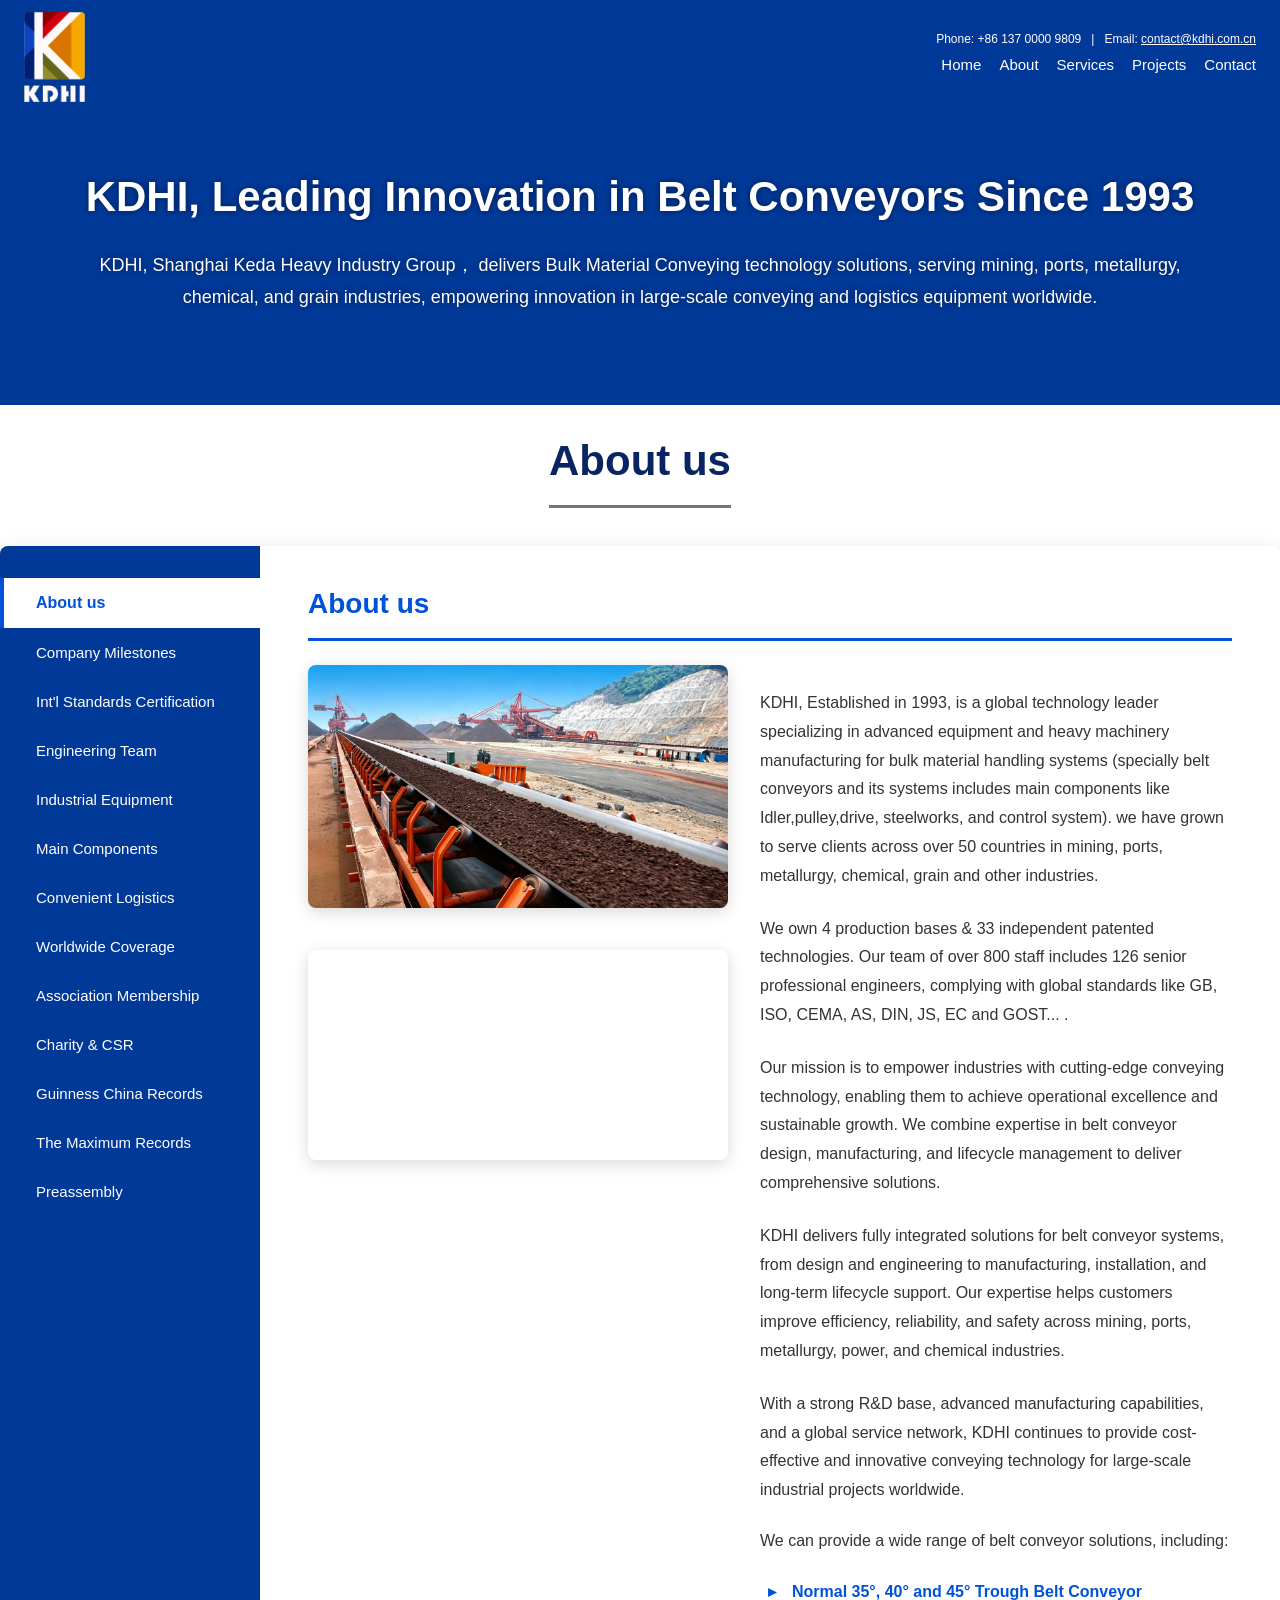
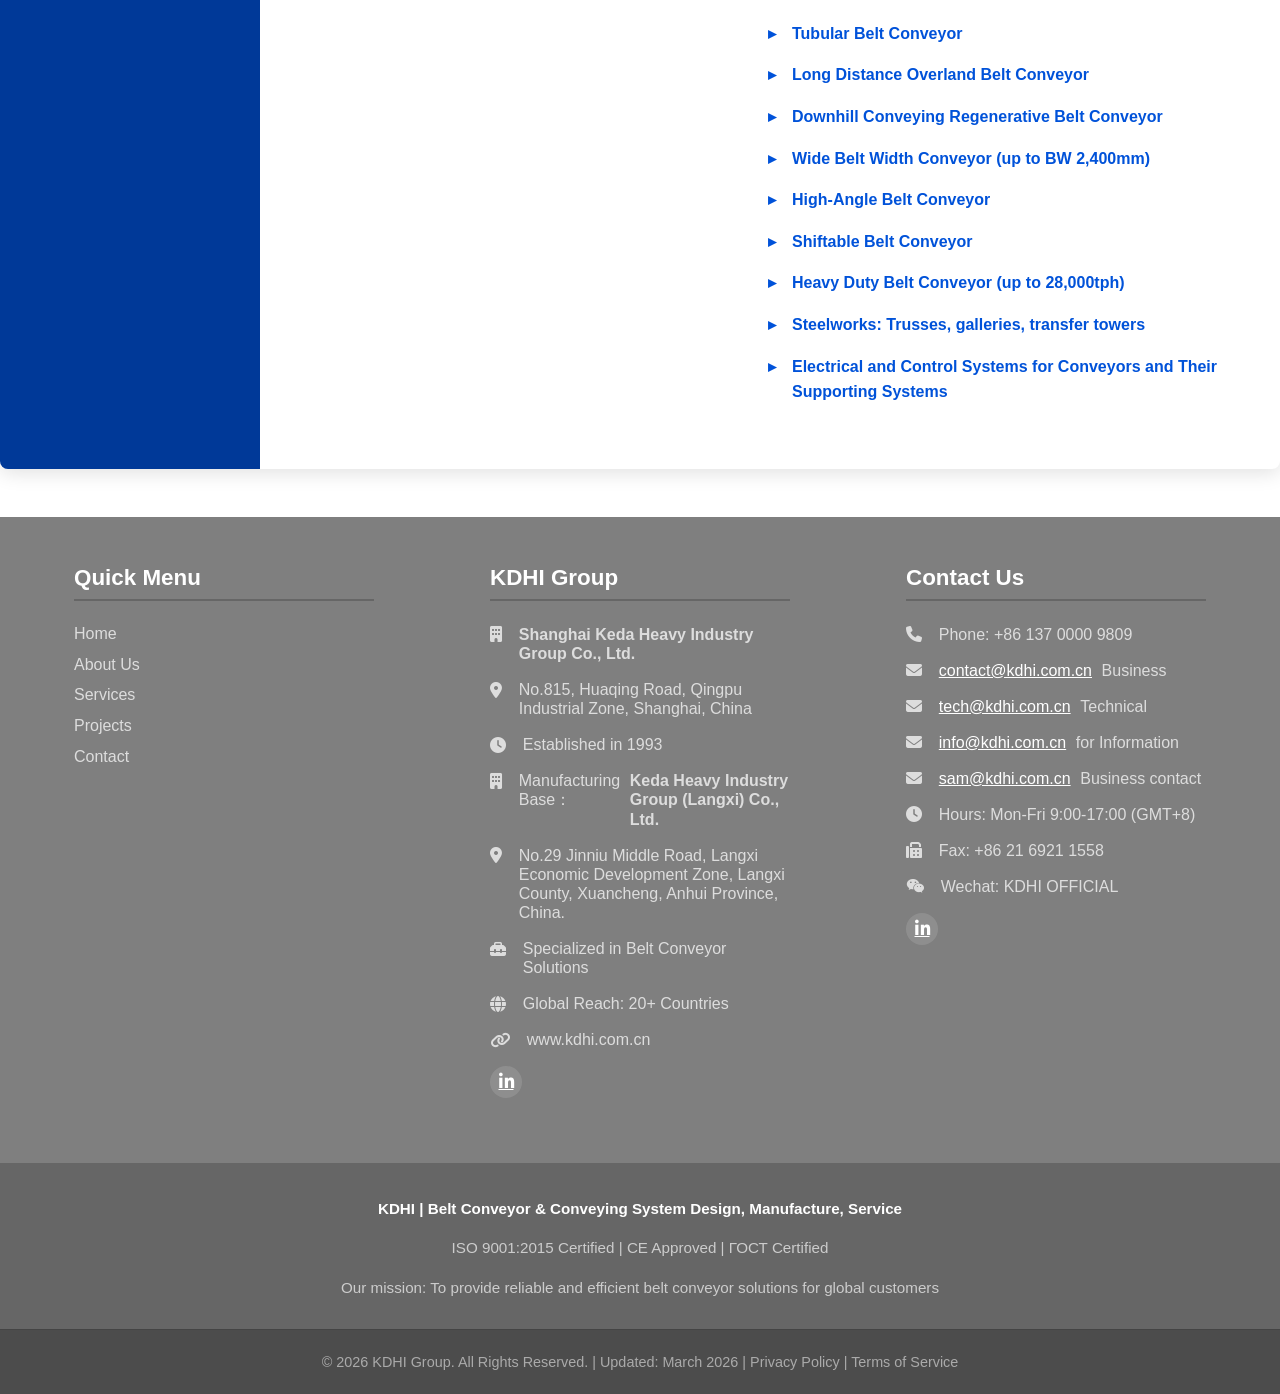
==== commit 0196586f: "Add files via upload" ====
--- a/about.html
+++ b/about.html
@@ -327,15 +327,28 @@
 
         <!-- Panel 8: CHMIA -->
         <div id="panel-chmia" class="about-content">
-            <h2 class="about-content-title">KDHI Industry Leadership Qualifications</h2>
-            <div class="about-panel-row">
-                <div class="about-panel-img">
-                    <img src="img/CHMIA.webp" alt="CHMIA Compliance">
-                </div>
+            <h2 class="about-content-title">Association Membership</h2>
+            <div class="about-panel-row">
+                <div class="about-panel-img">
+                    <img src="img/chmia1.webp" alt="CHMIA1 Compliance">
+                    <img src="img/chmia2.webp" alt="CHMIA2 Compliance">
+                </div>
+
                 <div class="about-panel-body">
                     <p>As a core leading enterprise in the material handling machinery industry:</p>
-                    <p><strong>1.</strong> Vice Chairman Unit of CHMIA (China Heavy Machinery Industry Association);</p>
-                    <p><strong>2.</strong> Chairman Unit of China Belt Conveyor Professional Association.</p>
+                    <p><strong>1.Vice Chairman Unit of CHMIA (China Heavy Machinery Industry Association)</strong> <br>
+                    <strong> KDHI </strong> serves as <strong> Vice Chairman Unit</strong>  of <strong> China Heavy Machinery Industry Association (CHMIA)</strong> .
+                    We actively participate in industry policy research, technical standard discussion and industrial exchange of heavy equipment sector. 
+                    Focused on bulk material handling system solutions, we continuously promote technological innovation of conveyor equipment, 
+                    and maintain extensive industry cooperation at home and abroad, delivering reliable engineering solutions for global mining, 
+                    metallurgy, port and industrial projects.</p>
+                    <p><strong>2.Chairman Unit of China Belt Conveyor Professional Association </strong> <br>
+                    <strong> KDHI </strong> serves as <strong> Chairman Unit </strong> of <strong> The Belt Conveyor Branch, China Heavy Machinery Industry Association (CHMIA)</strong> .
+                    As the leading enterprise in China's belt conveyor sector, we actively participate in industry research, technical exchange and 
+                    the formulation of industrial standards for bulk material handling equipment. Focusing on long-distance, large-capacity and intelligent 
+                    conveyor system solutions, we continuously promote technological innovation and sustainable development of the conveying machinery industry, 
+                    delivering reliable engineering solutions for mining, port, metallurgy and cement projects worldwide.                    
+                    </p>
                 </div>
             </div>
         </div>
@@ -359,7 +372,8 @@
             <h2 class="about-content-title">Guinness World Records China</h2>
             <div class="about-panel-row">
                 <div class="about-panel-img">
-                    <img src="img/guinness.webp" alt="Guinness Certified">
+                    <img src="img/guinness1.webp" alt="Guinness1 Certified">
+                    <img src="img/guinness2.webp" alt="Guinness2 Certified">
                 </div>
                 <div class="about-panel-body">
                     <p>KDHI holds 4 Guinness World Records for its products, recognized as the best in China.</p>
--- a/css/style2.css
+++ b/css/style2.css
@@ -15,6 +15,7 @@
     width: 100%;
     height: 45vh;
     overflow: hidden;
+    background-color: #0052D9;
 }
 
 .header-video {
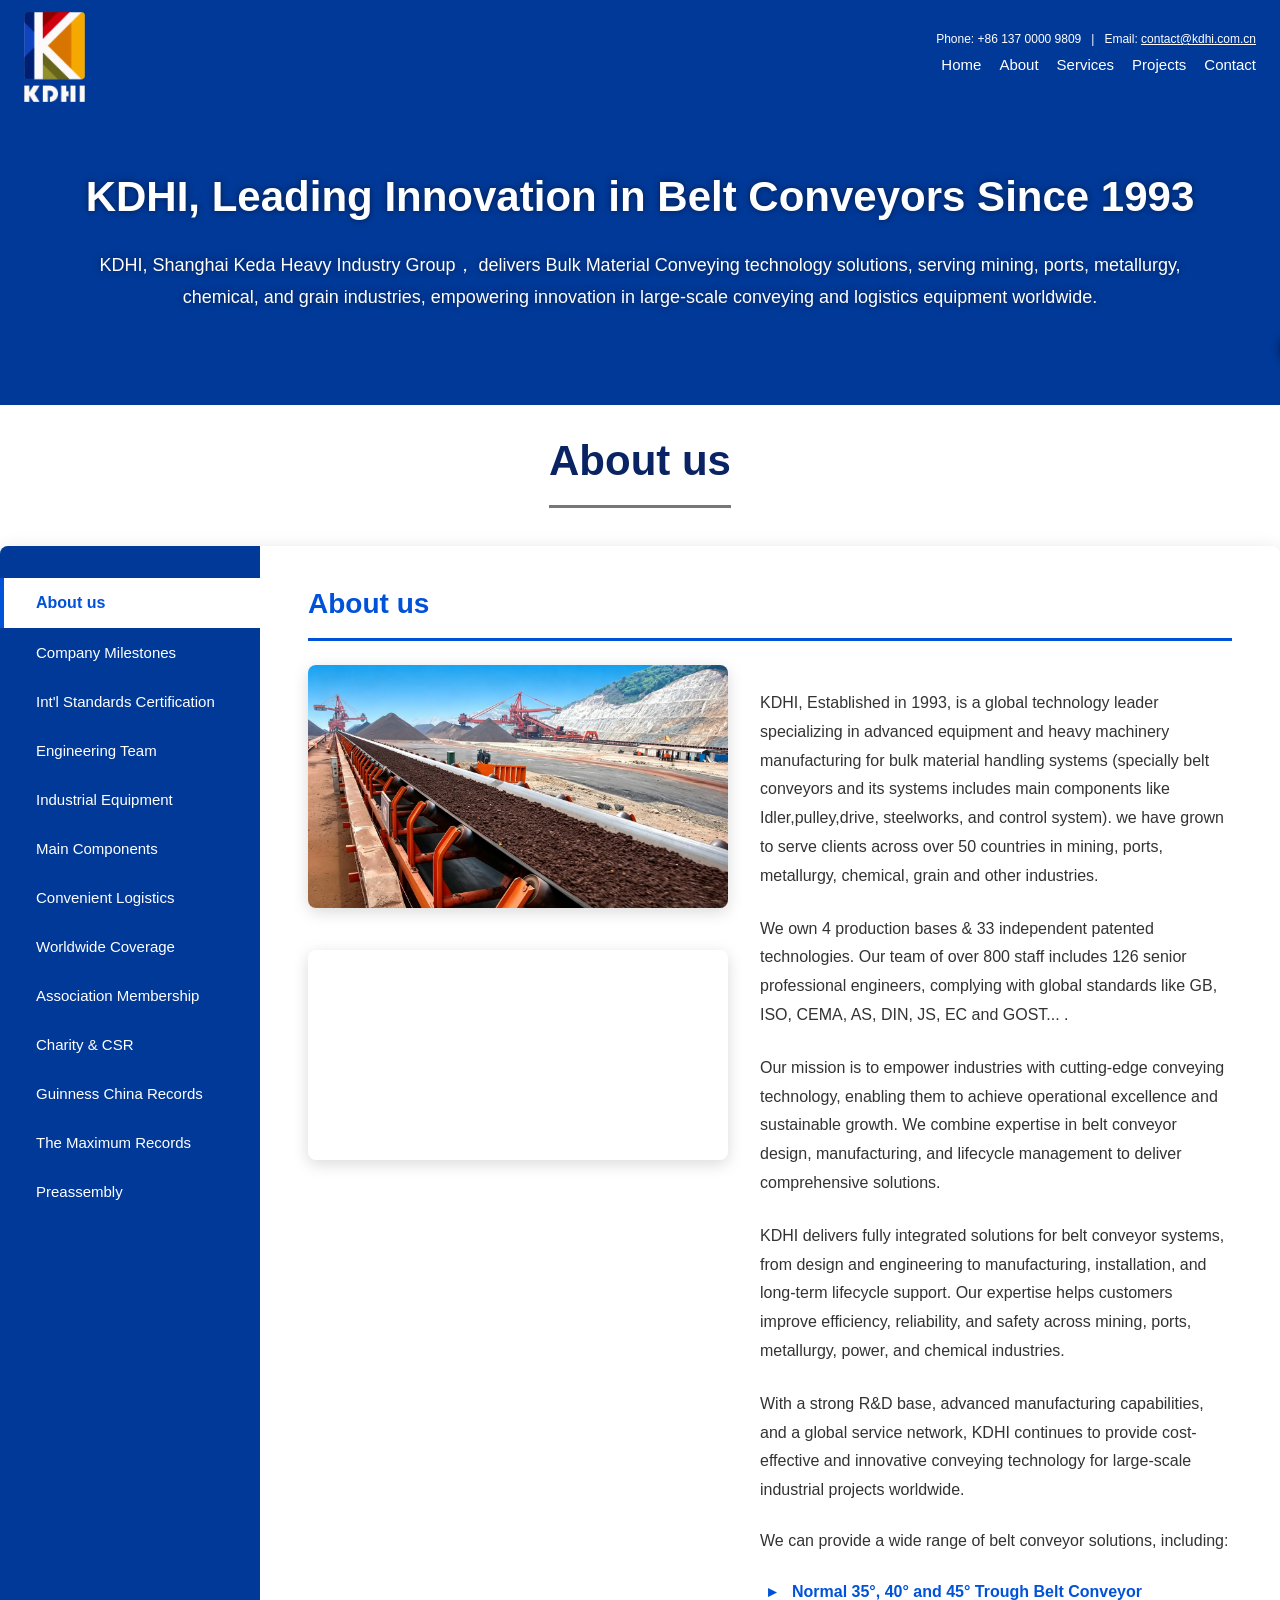
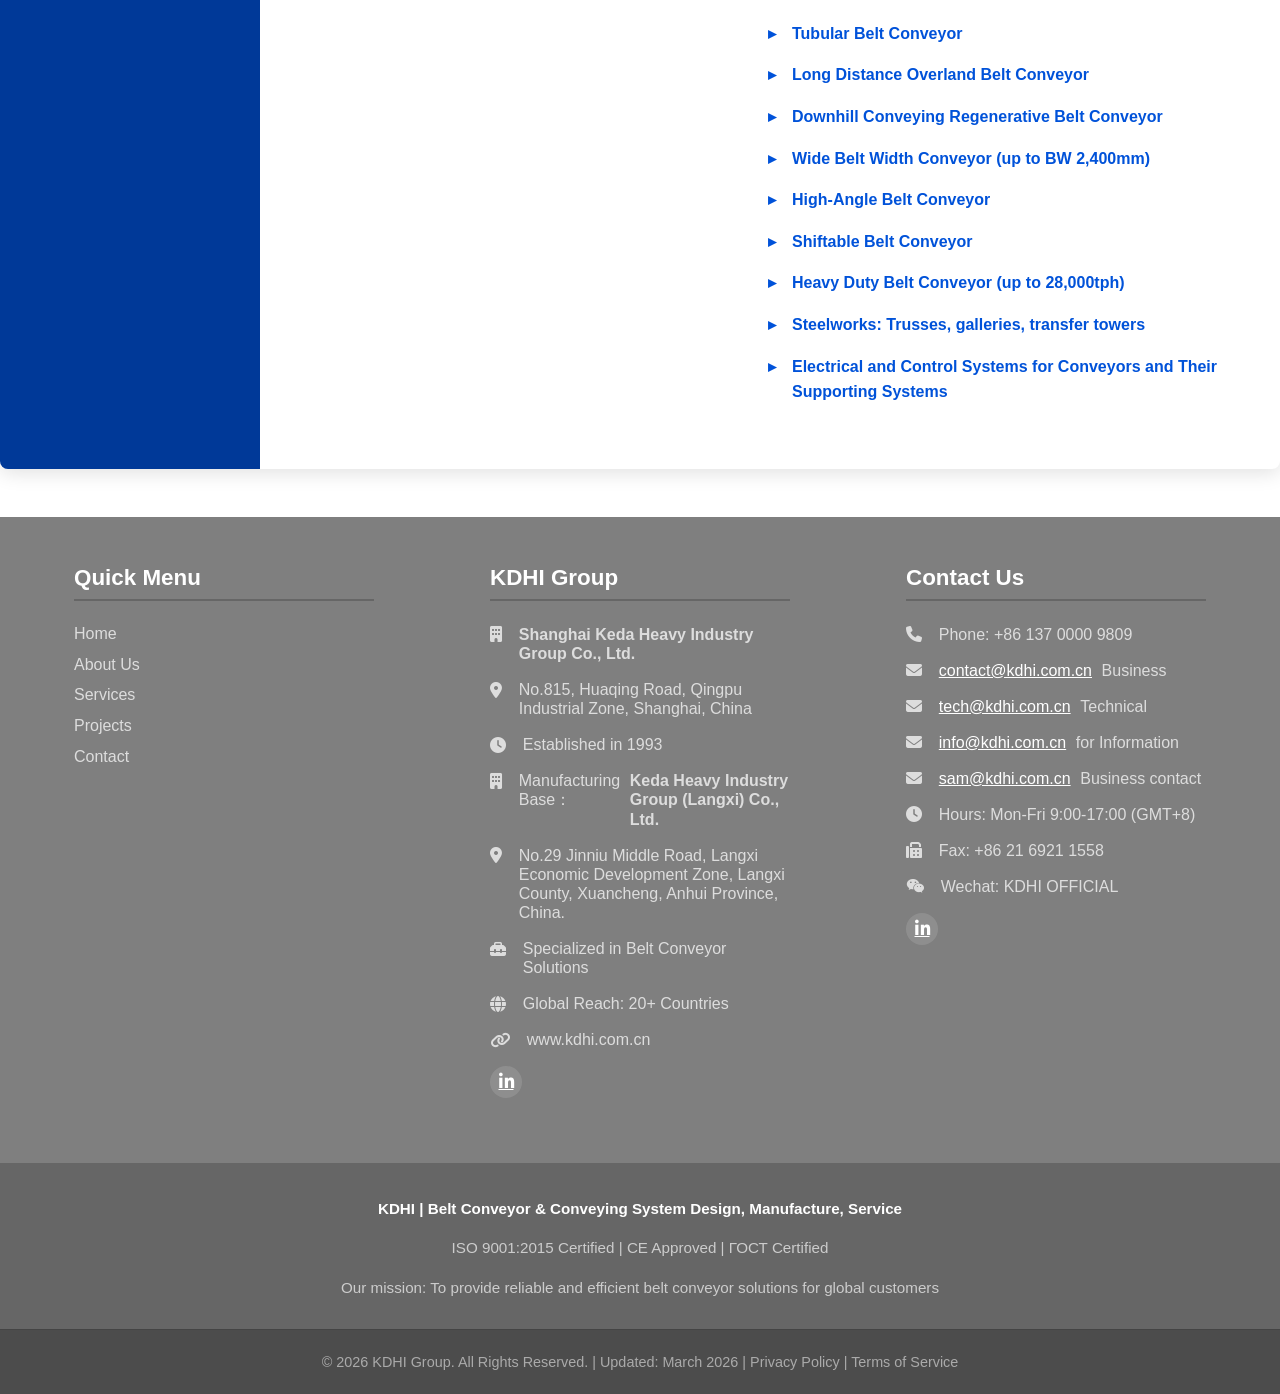
==== commit 7011d123: "Add files via upload" ====
--- a/about.html
+++ b/about.html
@@ -9,7 +9,7 @@
     <!-- Font Awesome 在线 CDN，独立加载图标字体样式 -->
     <link rel="stylesheet" href="https://cdnjs.cloudflare.com/ajax/libs/font-awesome/6.4.0/css/all.min.css">
     <!-- 外部引入样式 -->
-    <link rel="stylesheet" href="css/style2.css">
+    <link rel="stylesheet" href="css/style2.css?v=20260727v5">
 
 <style>
 /* ========== About页面专属布局｜左侧图片竖向排列，图片之间拥有行间距 ========== */
@@ -96,6 +96,21 @@
         <h1 class="hero-title">KDHI, Leading Innovation in Belt Conveyors Since 1993</h1>
         <div class="hero-subtitle">
             KDHI, Shanghai Keda Heavy Industry Group， delivers Bulk Material Conveying technology solutions, serving mining, ports, metallurgy, chemical, and grain industries, empowering innovation in large-scale conveying and logistics equipment worldwide.
+        </div>
+    </div>
+    <div class="scrolling-text-container">
+        <div class="scrolling-text-wrapper">
+            <div class="scrolling-text-item">China Largest Belt Conveyor Manufacturer</div>
+            <div class="scrolling-text-item">ISO9001 Serie's ISO14001 ISO 45001 Certifications</div>
+            <div class="scrolling-text-item">Global Service</div>
+            <div class="scrolling-text-item">CEMA GB ISO AS DIN JS EC ГОСТ</div>
+            <div class="scrolling-text-item">Belt Conveyor & Conveying System Solution Providers</div>
+
+            <div class="scrolling-text-item">China Largest Belt Conveyor Manufacturer</div>
+            <div class="scrolling-text-item">ISO9001 Serie's ISO14001 ISO 45001 Certifications</div>
+            <div class="scrolling-text-item">Global Service</div>
+            <div class="scrolling-text-item">CEMA GB ISO AS DIN JS EC ГОСТ</div>
+            <div class="scrolling-text-item">Belt Conveyor & Conveying System Solution Provider</div>
         </div>
     </div>
 </header>
--- a/css/style2.css
+++ b/css/style2.css
@@ -52,6 +52,7 @@
     align-items: flex-start;
     padding: 0 24px;
     color: white;
+    box-sizing: border-box;
 }
 .logo-name {
     display: flex;
@@ -112,8 +113,7 @@
     gap: 18px;
     justify-content: flex-end;
     margin: 0;
-    flex-wrap: nowrap;
-    white-space: nowrap;
+    flex-wrap: wrap;
     padding: 0;
 }
 .nav-menu li a {
@@ -562,70 +562,94 @@
         line-height: 1.6;
     }
     .header-video-container {
-        height: 60vh; /* 加高视频容器，给标题副标题留空间防重叠 */
+        height: 66vh !important; /* 加高视频容器，给两行菜单+标题留足空间 */
         background-color: #0052D9; /* 腾讯企业蓝，手机模式替代视频 */
     }
     .header-video {
         display: none; /* 手机模式不加载视频 */
     }
-    /* 手机端顶部栏：logo在左，其他居中 */
+    /* 手机端顶部栏：logo在上，其他信息三行整体居中 */
     .top-bar {
-        flex-direction: row !important;
-        align-items: flex-start;
-        justify-content: space-between;
-        padding: 0 12px;
+        flex-direction: column !important;
+        align-items: center !important;
+        justify-content: flex-start !important;
+        padding: 0 8px !important;
+        box-sizing: border-box !important;
     }
     .logo-name {
-        padding-top: 12px;
+        padding-top: 6px !important;
+        padding-bottom: 0 !important;
+        margin-bottom: 0 !important;
+        width: 100% !important;
+        justify-content: center !important;
+        display: flex !important;
     }
     .logo {
-        height: 67.5px;
+        height: 62px !important;
     }
     .company-name {
-        font-size: 24px;
-    }
-    /* 手机端右侧容器居中 */
+        font-size: 20px !important;
+    }
+    /* 手机端右侧容器占满宽度并居中，顶部间距最小 */
     .top-right {
-        align-items: center;
-        padding-top: 2em;
-        width: auto;
-    }
-    /* 手机端Phone和Email分成两行并居中 */
+        align-items: center !important;
+        justify-content: center !important;
+        padding-top: 0 !important;
+        margin-top: 0 !important;
+        width: 100% !important;
+        display: flex !important;
+        flex-direction: column !important;
+    }
+    /* 手机端隐藏Phone和Email */
     .top-contact {
-        font-size: 10px;
-        gap: 4px;
-        flex-direction: column;
-        align-items: center;
-        text-align: center;
+        display: none !important;
     }
     .contact-separator {
-        display: none;
-    }
-    /* 手机端菜单居中 */
+        display: none !important;
+    }
+    /* 手机端菜单直接放logo下面，加左右安全内边距防切字 */
     .nav-bar {
-        width: 100%;
-        text-align: center;
+        width: 100% !important;
+        text-align: center !important;
+        margin-top: 0 !important;
+        padding: 4px 10px 6px 10px !important;
+        box-sizing: border-box !important;
     }
     .nav-menu {
-        gap: 8px;
-        justify-content: center;
+        gap: 4px 12px !important;
+        row-gap: 2px !important;
+        justify-content: center !important;
+        flex-wrap: wrap !important;
+        display: flex !important;
+        align-items: center !important;
+        margin: 0 !important;
+        padding: 0 !important;
     }
     .nav-menu li a {
-        font-size: 12px;
+        font-size: 12px !important;
+        padding: 5px 10px !important;
+        display: block !important;
+        white-space: nowrap !important;
+        overflow: visible !important;
+        line-height: 1.4 !important;
+    }
+    .nav-menu li {
+        overflow: visible !important;
     }
 
     .hero-text-wrap {
-        top: 38%;
-    }
+        top: 40% !important;
+    }
+    /* 主标题行间距缩小到最小 */
     .hero-title {
-        font-size: 28px;
-        margin-bottom: 16px;
-        line-height: 1.4;
+        font-size: 20px !important;
+        margin-bottom: 10px !important;
+        line-height: 1.15 !important;
     }
     .hero-subtitle {
-        font-size: 14px;
-        line-height: 1.7;
-        max-width: 96%;
+        font-size: 11px !important;
+        line-height: 1.5 !important;
+        max-width: 96% !important;
     }
     .footer-columns {
         justify-items: flex-start;
@@ -639,25 +663,65 @@
 /* 超小手机 380px */
 @media (max-width:380px) {
     .header-video-container {
-        height: 65vh;
+        height: 72vh !important;
+    }
+    .top-bar {
+        padding: 0 6px !important;
+        box-sizing: border-box !important;
+    }
+    .logo-name {
+        padding-top: 5px !important;
+        padding-bottom: 0 !important;
+        margin-bottom: 0 !important;
+    }
+    .logo {
+        height: 56px !important;
+    }
+    .company-name {
+        font-size: 17px !important;
+    }
+    .top-right {
+        padding-top: 0 !important;
+        margin-top: 0 !important;
+    }
+    .top-contact {
+        display: none !important;
+    }
+    .nav-bar {
+        margin-top: 0 !important;
+        padding: 3px 8px 5px 8px !important;
+        box-sizing: border-box !important;
     }
     .nav-menu {
-        flex-wrap: wrap;
-        justify-content: flex-end;
+        flex-wrap: wrap !important;
+        justify-content: center !important;
+        align-items: center !important;
+        gap: 2px 8px !important;
+        row-gap: 1px !important;
+    }
+    .nav-menu li a {
+        font-size: 11px !important;
+        padding: 4px 8px !important;
+        display: block !important;
+        white-space: nowrap !important;
+        overflow: visible !important;
+        line-height: 1.3 !important;
+    }
+    .nav-menu li {
+        overflow: visible !important;
     }
     .hero-text-wrap {
-        top: 35%;
-    }
-    
+        top: 42% !important;
+    }
+    /* 主标题行间距缩小到最小 */
     .hero-title {
-        font-size: 24px;
-        margin-bottom: 12px;
+        font-size: 17px !important;
+        margin-bottom: 8px !important;
+        line-height: 1.1 !important;
     }
     .hero-subtitle {
-        font-size: 12px;
-    }
-    .logo {
-        height: 60px;
+        font-size: 10px !important;
+        line-height: 1.4 !important;
     }
 }
 
@@ -1127,4 +1191,268 @@
     .about-panel-body h3 {
         font-size: 13px;
     }
+}
+
+/* ========== 手机端最终强制样式（放最后，绝对生效） ========== */
+@media screen and (max-width: 768px) {
+    /* 隐藏Phone和Email */
+    .top-contact {
+        display: none !important;
+        visibility: hidden !important;
+        opacity: 0 !important;
+        height: 0 !important;
+        width: 0 !important;
+        overflow: hidden !important;
+    }
+    .contact-separator {
+        display: none !important;
+    }
+    /* 顶部栏垂直居中布局 */
+    .top-bar {
+        flex-direction: column !important;
+        align-items: center !important;
+        justify-content: flex-start !important;
+        padding: 0 8px !important;
+        box-sizing: border-box !important;
+    }
+    /* Logo居中，底部不留空 */
+    .logo-name {
+        display: flex !important;
+        justify-content: center !important;
+        padding-top: 6px !important;
+        padding-bottom: 0 !important;
+        margin-bottom: 0 !important;
+        width: 100% !important;
+    }
+    .logo {
+        height: 62px !important;
+    }
+    .company-name {
+        font-size: 20px !important;
+    }
+    /* 右侧容器全宽，不留顶部间距，菜单紧贴logo */
+    .top-right {
+        display: flex !important;
+        flex-direction: column !important;
+        align-items: center !important;
+        justify-content: center !important;
+        width: 100% !important;
+        padding-top: 0 !important;
+        margin-top: 0 !important;
+    }
+    /* 导航菜单紧贴Logo下方，加左右安全内边距 */
+    .nav-bar {
+        margin-top: 0 !important;
+        padding-top: 0 !important;
+        width: 100% !important;
+        padding: 4px 10px 6px 10px !important;
+        box-sizing: border-box !important;
+    }
+    .nav-menu {
+        display: flex !important;
+        flex-wrap: wrap !important;
+        justify-content: center !important;
+        align-items: center !important;
+        gap: 4px 12px !important;
+        row-gap: 2px !important;
+        margin: 0 !important;
+        padding: 0 !important;
+    }
+    /* 菜单项加足够的左右内边距，彻底防止边缘切字 */
+    .nav-menu li a {
+        font-size: 12px !important;
+        padding: 5px 10px !important;
+        display: block !important;
+        white-space: nowrap !important;
+        overflow: visible !important;
+    }
+    .nav-menu li {
+        overflow: visible !important;
+    }
+    /* Hero主标题行间距最小 */
+    .hero-title {
+        line-height: 1.15 !important;
+    }
+}
+
+/* ========== 超小屏最终强制样式 ========== */
+@media screen and (max-width: 380px) {
+    .logo-name {
+        padding-top: 5px !important;
+        padding-bottom: 0 !important;
+        margin-bottom: 0 !important;
+    }
+    .logo {
+        height: 56px !important;
+    }
+    .company-name {
+        font-size: 17px !important;
+    }
+    .top-bar {
+        padding: 0 6px !important;
+    }
+    .nav-bar {
+        margin-top: 0 !important;
+        padding: 3px 8px 5px 8px !important;
+    }
+    .nav-menu {
+        gap: 2px 8px !important;
+        row-gap: 1px !important;
+    }
+    .nav-menu li a {
+        font-size: 11px !important;
+        padding: 4px 8px !important;
+        display: block !important;
+        white-space: nowrap !important;
+        overflow: visible !important;
+    }
+    .nav-menu li {
+        overflow: visible !important;
+    }
+    .hero-title {
+        line-height: 1.1 !important;
+    }
+    .header-video-container {
+        height: 70vh !important;
+    }
+}
+
+/* ========== 手机端 768px 最终优化规则 ========== */
+@media screen and (max-width: 768px) {
+    /* 1. 彻底隐藏电话邮箱栏 */
+    .top-contact {
+        display: none !important;
+    }
+    .contact-separator {
+        display: none !important;
+    }
+
+    /* 顶部栏垂直布局，居中对齐，加大左右内边距防止切字 */
+    .top-bar {
+        flex-direction: column !important;
+        align-items: center !important;
+        padding: 0 8px !important;  /* 稍微减小，让菜单可用宽度更大 */
+        box-sizing: border-box !important;
+    }
+
+    /* Logo区域居中 */
+    .logo-name {
+        width: 100% !important;
+        justify-content: center !important;
+        padding-top: 6px !important;  /* logo再上移一点，给菜单更多空间 */
+        padding-bottom: 0 !important;
+        margin-bottom: 0 !important;
+    }
+    .logo {
+        height: 62px !important;  /* logo稍微缩小，给菜单更多垂直空间 */
+    }
+    .company-name {
+        font-size: 20px !important;  /* 公司名缩小一点 */
+    }
+
+    /* 右侧容器取消多余上边距，菜单完全紧贴logo下方 */
+    .top-right {
+        width: 100% !important;
+        align-items: center !important;
+        padding-top: 0 !important;
+        margin-top: 0 !important;
+    }
+
+    /* 导航容器紧贴上方，加足够的左右内边距防止切字 */
+    .nav-bar {
+        margin-top: 0 !important;
+        width: 100% !important;
+        padding: 4px 10px 6px 10px !important;  /* 加大左右内边距到10px，绝对防止切字 */
+        box-sizing: border-box !important;
+    }
+
+    /* 导航菜单核心：允许换行，减小间距促使Contact自然换到下一行 */
+    .nav-menu {
+        display: flex !important;
+        flex-wrap: wrap !important;
+        justify-content: center !important;
+        align-items: center !important;
+        gap: 4px 12px !important;  /* 横向间距略大，让Contact更快换行；行间距4px保持紧凑 */
+        padding: 0 !important;
+        margin: 0 !important;
+        row-gap: 2px !important;  /* 换行后的两行之间距离很小，紧凑不占位 */
+    }
+
+    /* 导航链接：加大左右内边距，确保H和t不被切 */
+    .nav-menu li a {
+        font-size: 12px !important;
+        padding: 5px 10px !important;  /* 左右10px的安全空间，彻底解决切字 */
+        display: block !important;
+        white-space: nowrap !important;  /* 单个菜单项保持完整单词 */
+        overflow: visible !important;
+    }
+    .nav-menu li {
+        overflow: visible !important;
+    }
+
+    /* ========== BANNER文字防遮挡重点 ========== */
+    /* 整体标题区域再往下调，避开两行菜单 */
+    .hero-text-wrap {
+        top: 40% !important;
+        padding: 0 12px;
+    }
+    .hero-title {
+        font-size: 20px !important;
+        line-height: 1.2 !important;
+        margin-bottom: 10px !important;
+    }
+    .hero-subtitle {
+        font-size: 11px !important;
+        line-height: 1.5 !important;
+    }
+
+    /* 视频容器高度再增加，确保两行菜单+标题全部容下 */
+    .header-video-container {
+        height: 66vh !important;
+    }
+}
+
+/* ========== 超小屏 380px 微调 ========== */
+@media screen and (max-width: 380px) {
+    .logo {
+        height: 56px !important;
+    }
+    .company-name {
+        font-size: 17px !important;
+    }
+    .top-bar {
+        padding: 0 6px !important;
+        box-sizing: border-box !important;
+    }
+    .nav-bar {
+        margin-top: 0 !important;
+        padding: 3px 8px 5px 8px !important;
+        box-sizing: border-box !important;
+    }
+    .nav-menu {
+        gap: 2px 8px !important;
+        row-gap: 1px !important;
+    }
+    .nav-menu li a {
+        font-size: 11px !important;
+        padding: 4px 8px !important;
+        display: block !important;
+        white-space: nowrap !important;
+        overflow: visible !important;
+    }
+    .nav-menu li {
+        overflow: visible !important;
+    }
+    .hero-text-wrap {
+        top: 42% !important;
+    }
+    .hero-title {
+        font-size: 17px !important;
+    }
+    .hero-subtitle {
+        font-size: 10px !important;
+    }
+    .header-video-container {
+        height: 72vh !important;
+    }
 }
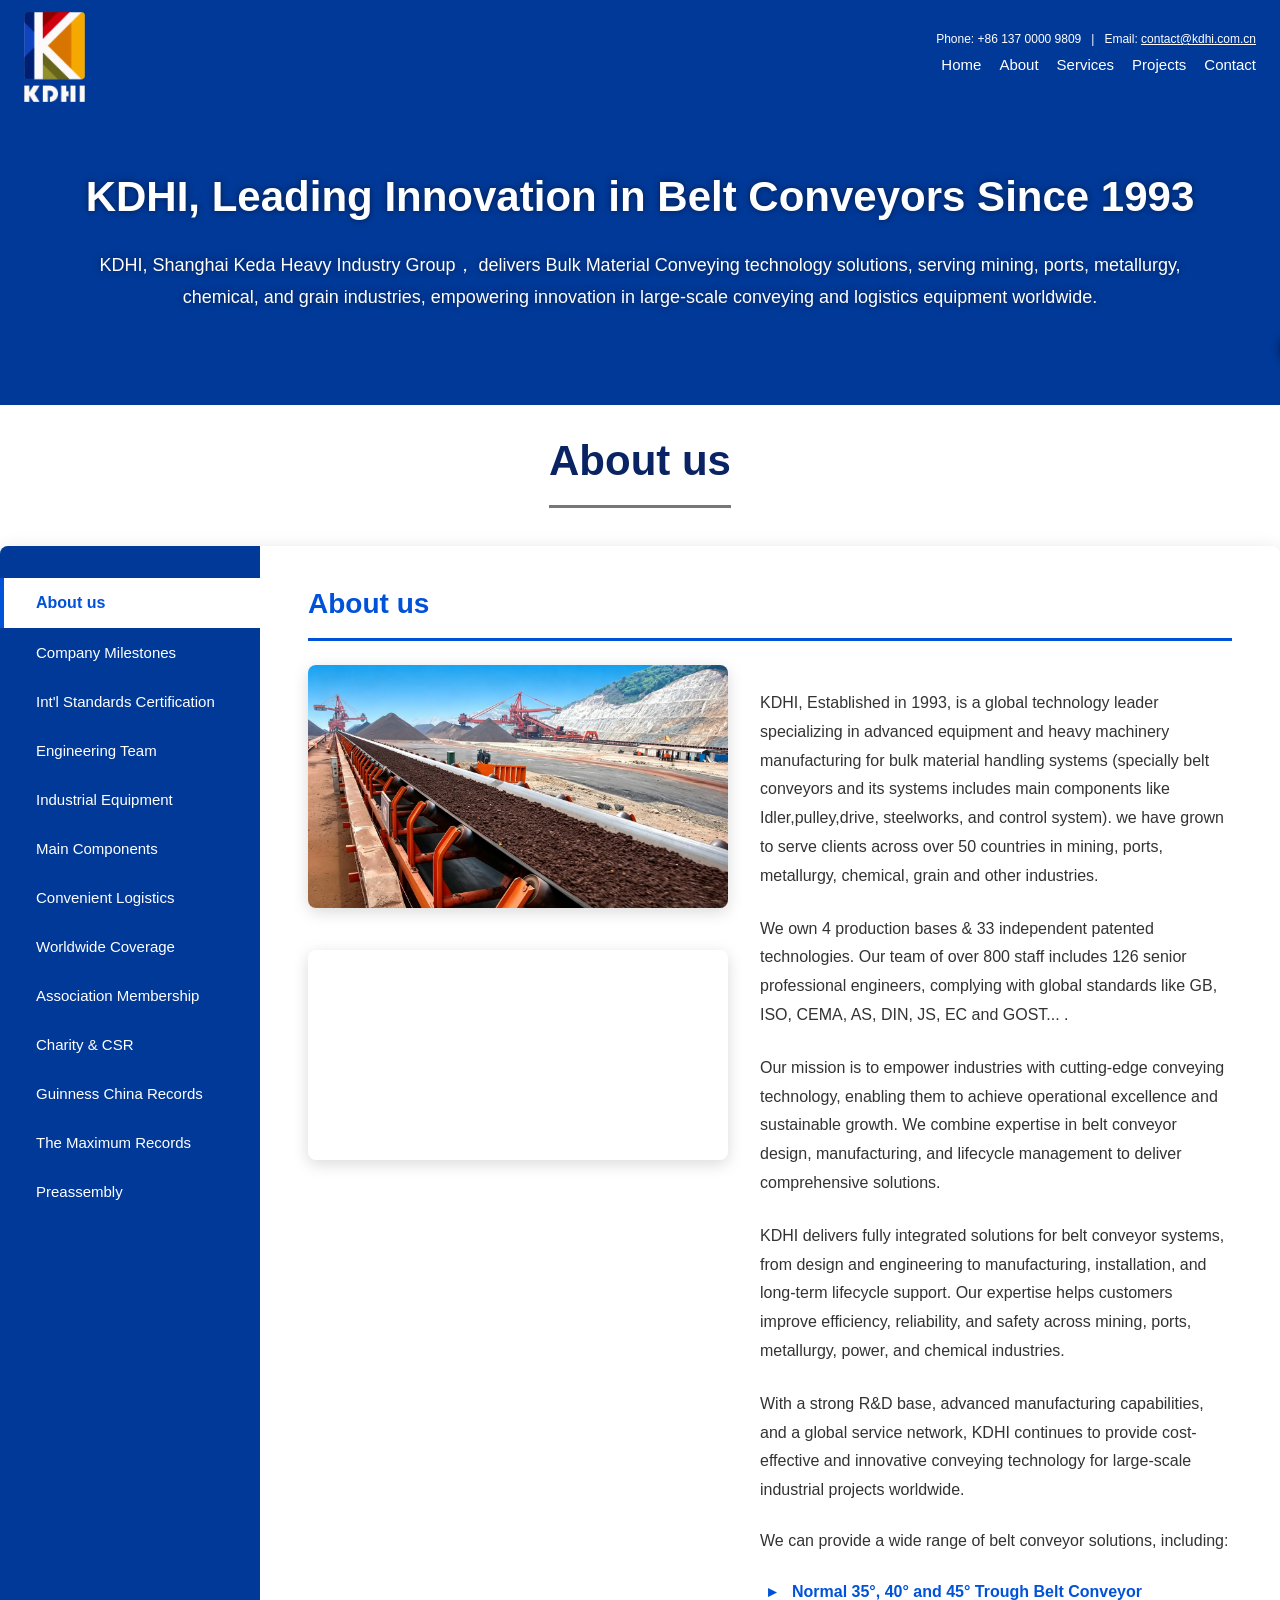
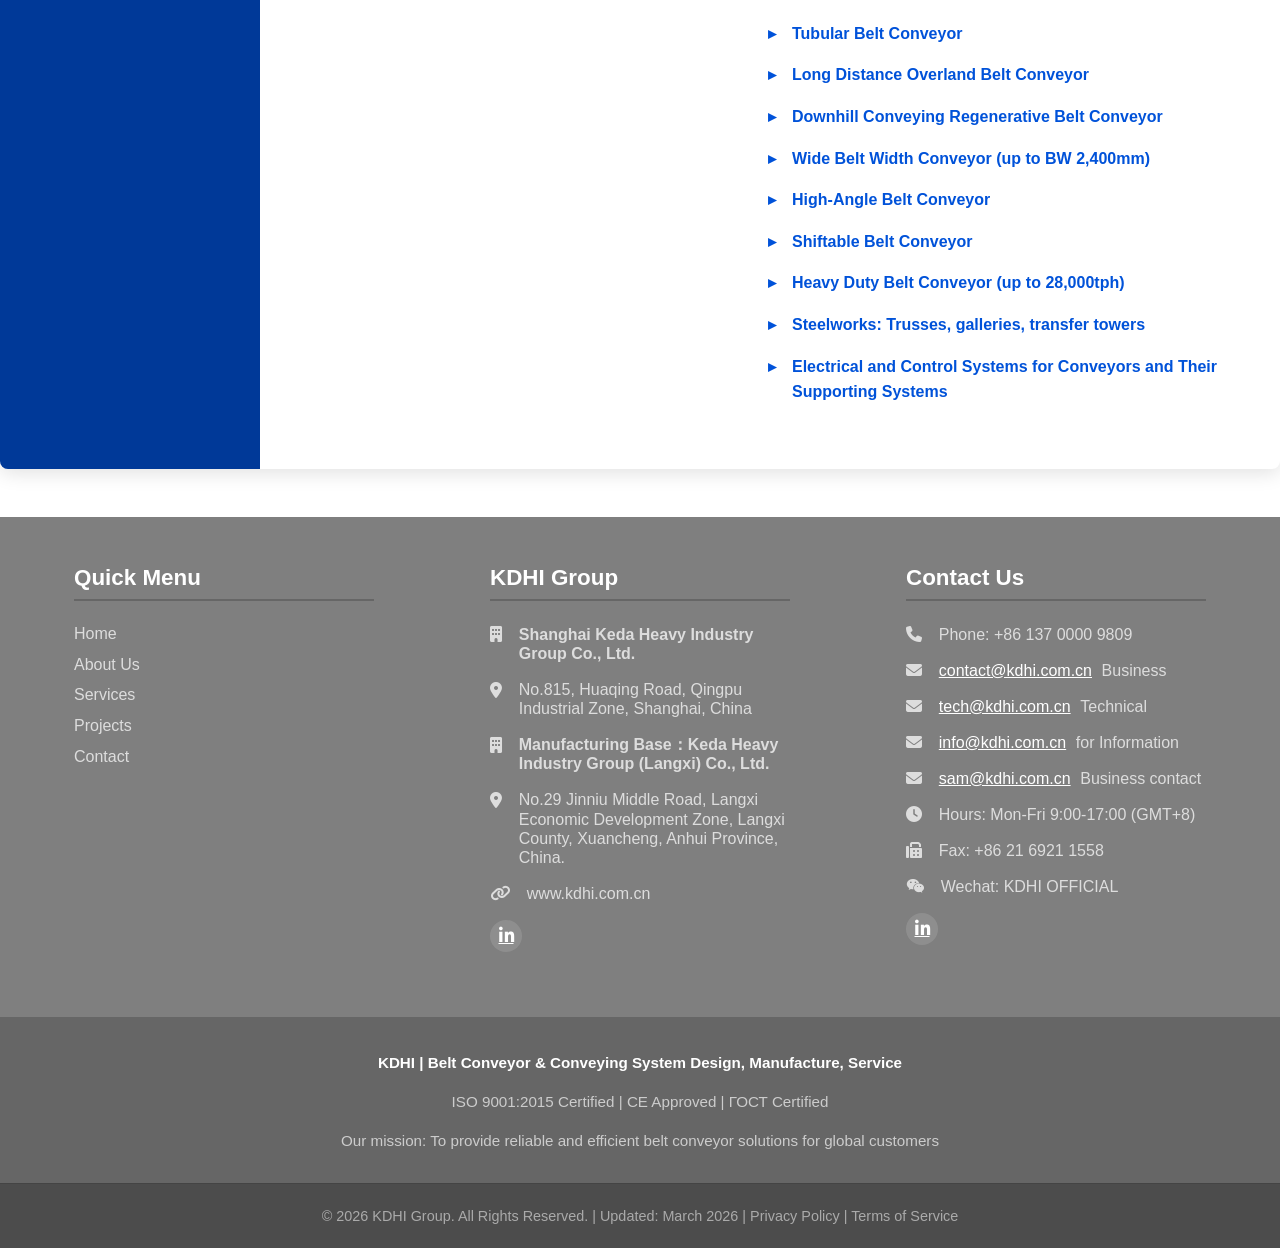
==== commit 2e45b910: "Add files via upload" ====
--- a/about.html
+++ b/about.html
@@ -469,11 +469,8 @@
             <div class="contact-info">
                 <p><span class="contact-icon" aria-hidden="true"><i class="fa-solid fa-building"></i></span><strong>Shanghai Keda Heavy Industry Group Co., Ltd.</strong></p>
                 <p><span class="contact-icon" aria-hidden="true"><i class="fa-solid fa-location-dot"></i></span>No.815, Huaqing Road, Qingpu Industrial Zone, Shanghai, China</p>
-                <p><span class="contact-icon" aria-hidden="true"><i class="fa-solid fa-clock"></i></span>Established in 1993</p>
-                <p><span class="contact-icon" aria-hidden="true"><i class="fa-solid fa-building"></i></span>Manufacturing Base：<strong>Keda Heavy Industry Group (Langxi) Co., Ltd.</strong></p>
+                <p><span class="contact-icon" aria-hidden="true"><i class="fa-solid fa-building"></i></span><strong>Manufacturing Base：Keda Heavy Industry Group (Langxi) Co., Ltd.</strong></p>
                 <p><span class="contact-icon" aria-hidden="true"><i class="fa-solid fa-location-dot"></i></span>No.29 Jinniu Middle Road, Langxi Economic Development Zone, Langxi County, Xuancheng, Anhui Province, China.</p>
-                <p><span class="contact-icon" aria-hidden="true"><i class="fa-solid fa-toolbox"></i></span>Specialized in Belt Conveyor Solutions</p>
-                <p><span class="contact-icon" aria-hidden="true"><i class="fa-solid fa-globe"></i></span>Global Reach: 20+ Countries</p>
                 <p><span class="contact-icon" aria-hidden="true"><i class="fa-solid fa-link"></i></span>www.kdhi.com.cn</p>
                 <p><a href="https://www.linkedin.com/company/kdhi" target="_blank" rel="noopener noreferrer" class="social-link" aria-label="Visit KDHI LinkedIn"><i class="fa-brands fa-linkedin-in"></i></a></p>
             </div>
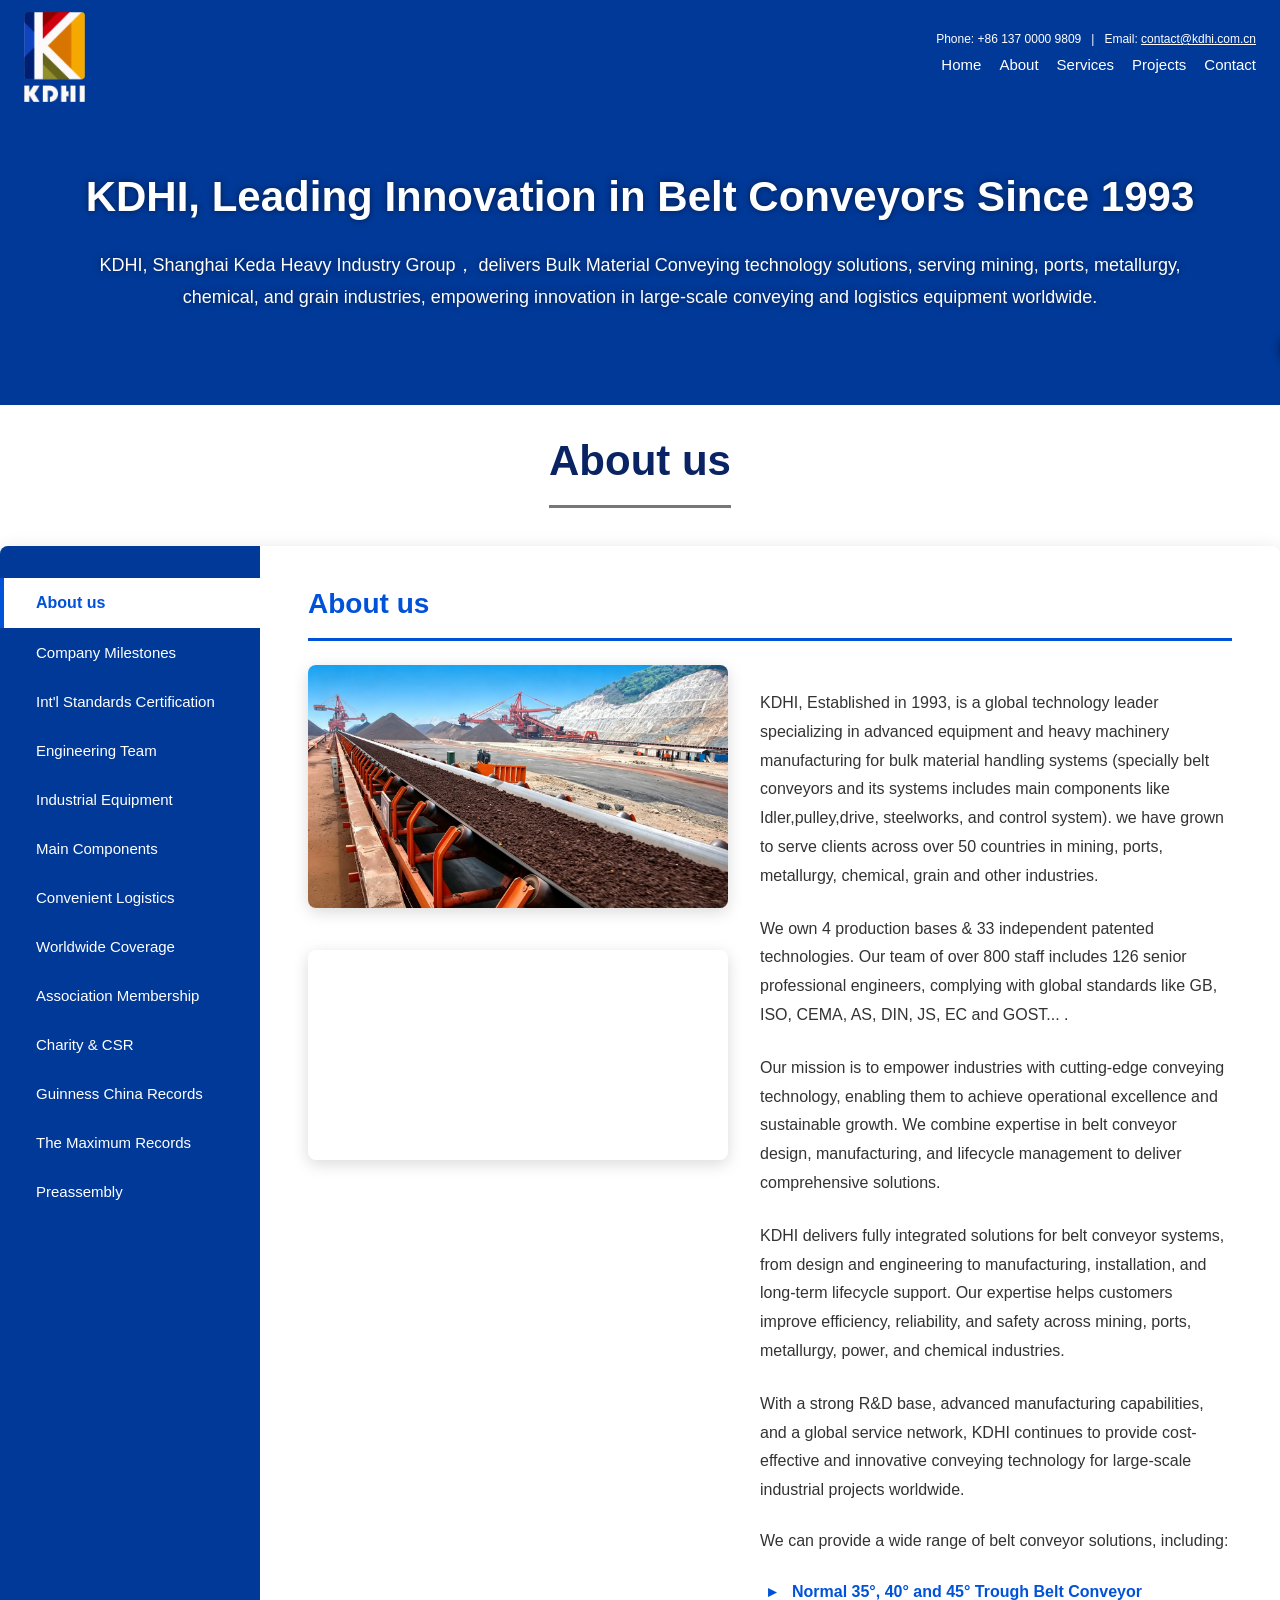
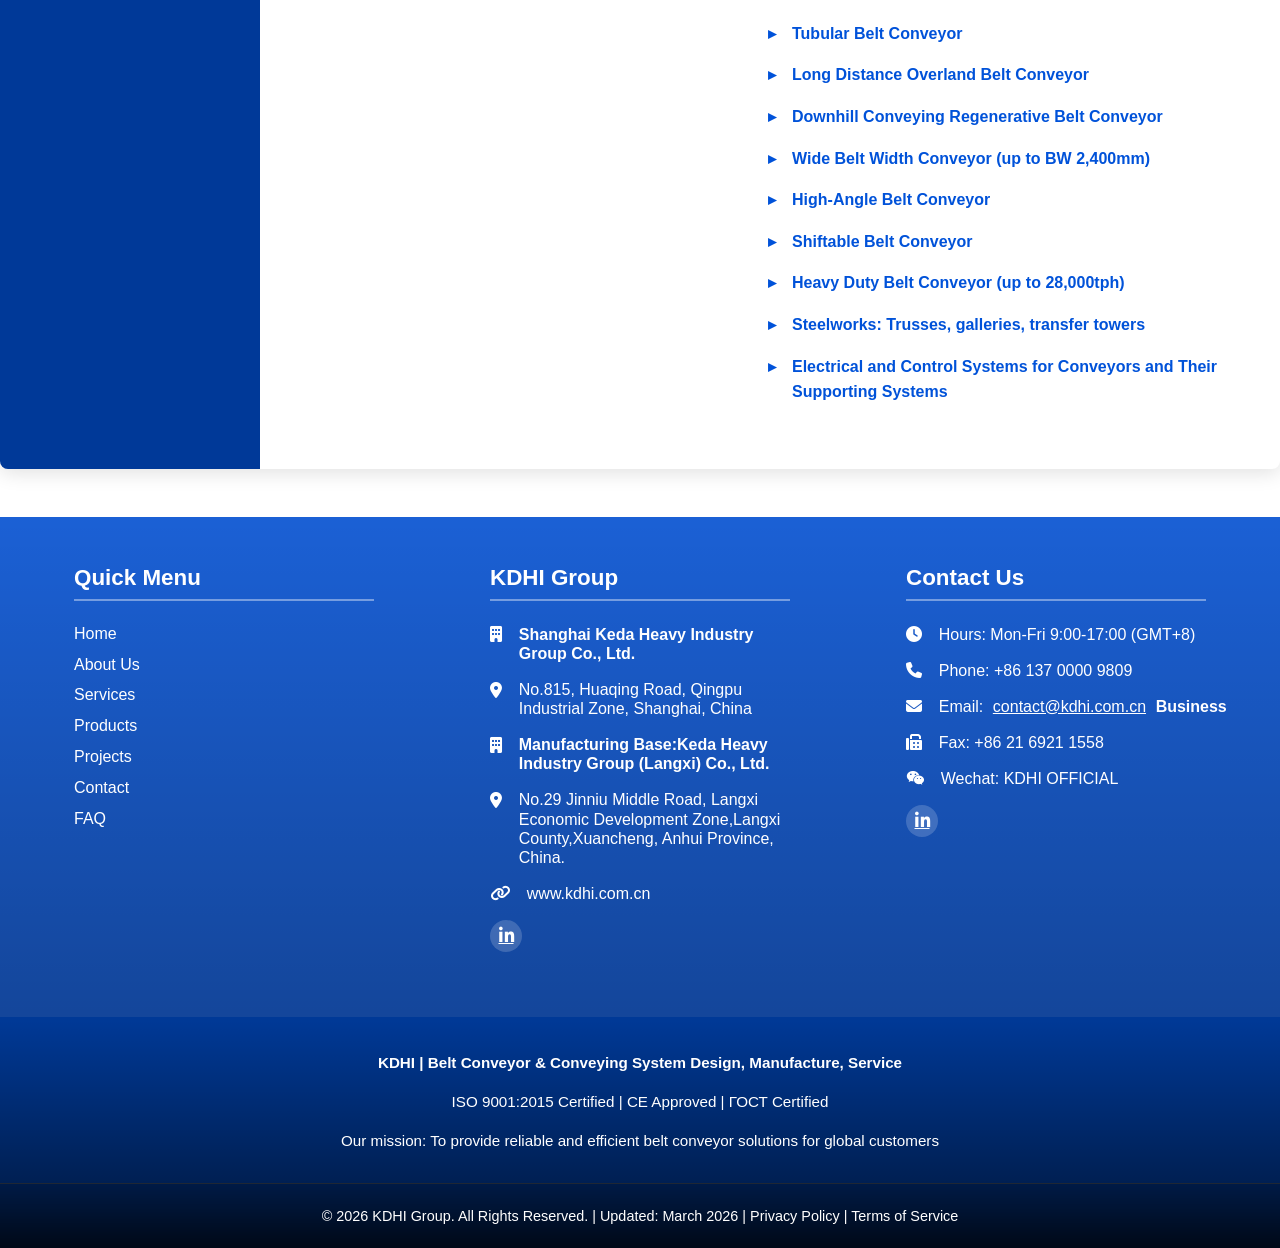
==== commit 85cfe985: "Add files via upload" ====
--- a/about.html
+++ b/about.html
@@ -75,17 +75,17 @@
             <div class="nav-bar">
                 <ul class="nav-menu">
                     <li><a href="index.html">Home</a></li>
-                    <li><a href="about - A.html">About</a></li>
+                    <li><a href="about.html">About</a></li>
                     <li>
                         <a href="about - A.html">Services</a>
                         <ul class="submenu">
-                            <li><a href="about - A.html">Designing & engineering</a></li>
-                            <li><a href="about - A.html">supply</a></li>
-                            <li><a href="about - A.html">Spares</a></li>
+                            <li><a href="about.html">Designing & engineering</a></li>
+                            <li><a href="about.html">supply</a></li>
+                            <li><a href="about.html">Spares</a></li>
                         </ul>
                     </li>
                     <li><a href="#projects">Projects</a></li>
-                    <li><a href="#contact">Contact</a></li>
+                    <li><a href="contact.html">Contact</a></li>
                 </ul>
             </div>
         </div>
@@ -458,10 +458,12 @@
             <h3>Quick Menu</h3>
             <ul class="footer-links">
                 <li><a href="index.html">Home</a></li>
-                <li><a href="about - A.html">About Us</a></li>
-                <li><a href="about - A.html">Services</a></li>
+                <li><a href="about.html">About Us</a></li>
+                <li><a href="about.html">Services</a></li>
+                <li><a href="index.html#products">Products</a></li>
                 <li><a href="index.html#projects">Projects</a></li>
-                <li><a href="#contact">Contact</a></li>
+                <li><a href="contact.html">Contact</a></li>
+                <li><a href="index.html#faq">FAQ</a></li>
             </ul>
         </div>
         <div class="footer-column">
@@ -469,8 +471,9 @@
             <div class="contact-info">
                 <p><span class="contact-icon" aria-hidden="true"><i class="fa-solid fa-building"></i></span><strong>Shanghai Keda Heavy Industry Group Co., Ltd.</strong></p>
                 <p><span class="contact-icon" aria-hidden="true"><i class="fa-solid fa-location-dot"></i></span>No.815, Huaqing Road, Qingpu Industrial Zone, Shanghai, China</p>
-                <p><span class="contact-icon" aria-hidden="true"><i class="fa-solid fa-building"></i></span><strong>Manufacturing Base：Keda Heavy Industry Group (Langxi) Co., Ltd.</strong></p>
-                <p><span class="contact-icon" aria-hidden="true"><i class="fa-solid fa-location-dot"></i></span>No.29 Jinniu Middle Road, Langxi Economic Development Zone, Langxi County, Xuancheng, Anhui Province, China.</p>
+                <p><span class="contact-icon" aria-hidden="true"><i class="fa-solid fa-building"></i></span><strong>Manufacturing Base:Keda Heavy Industry Group (Langxi) Co., Ltd.</strong></p>
+                <p><span class="contact-icon" aria-hidden="true"><i class="fa-solid fa-location-dot"></i></span>No.29 Jinniu Middle Road, Langxi Economic Development
+                    Zone,Langxi County,Xuancheng, Anhui Province, China.</p>
                 <p><span class="contact-icon" aria-hidden="true"><i class="fa-solid fa-link"></i></span>www.kdhi.com.cn</p>
                 <p><a href="https://www.linkedin.com/company/kdhi" target="_blank" rel="noopener noreferrer" class="social-link" aria-label="Visit KDHI LinkedIn"><i class="fa-brands fa-linkedin-in"></i></a></p>
             </div>
@@ -478,15 +481,12 @@
         <div class="footer-column">
             <h3>Contact Us</h3>
             <div class="contact-info">
+                <p><span class="contact-icon" aria-hidden="true"><i class="fa-solid fa-clock"></i></span>Hours: Mon-Fri 9:00-17:00 (GMT+8)</p>
                 <p><span class="contact-icon" aria-hidden="true"><i class="fa-solid fa-phone"></i></span>Phone: +86 137 0000 9809</p>
-                <p><span class="contact-icon" aria-hidden="true"><i class="fa-solid fa-envelope"></i></span><a href="mailto:contact@kdhi.com.cn">contact@kdhi.com.cn</a> Business</p>
-                <p><span class="contact-icon" aria-hidden="true"><i class="fa-solid fa-envelope"></i></span><a href="mailto:tech@kdhi.com.cn">tech@kdhi.com.cn</a> Technical</p>
-                <p><span class="contact-icon" aria-hidden="true"><i class="fa-solid fa-envelope"></i></span><a href="mailto:info@kdhi.com.cn">info@kdhi.com.cn</a> for Information</p>
-                <p><span class="contact-icon" aria-hidden="true"><i class="fa-solid fa-envelope"></i></span><a href="mailto:sam@kdhi.com.cn">sam@kdhi.com.cn</a> Business contact</p>
-                <p><span class="contact-icon" aria-hidden="true"><i class="fa-solid fa-clock"></i></span>Hours: Mon-Fri 9:00-17:00 (GMT+8)</p>
+                <p><span class="contact-icon" aria-hidden="true"><i class="fa-solid fa-envelope"></i></span>Email: <a href="mailto:contact@kdhi.com.cn">contact@kdhi.com.cn</a> <STRONG>Business</STRONG></p>
                 <p><span class="contact-icon" aria-hidden="true"><i class="fa-solid fa-fax"></i></span>Fax: +86 21 6921 1558</p>
                 <p><span class="contact-icon" aria-hidden="true"><i class="fa-brands fa-weixin"></i></span>Wechat: KDHI OFFICIAL</p>
-                <p><a href="https://www.linkedin.com/in/aimin-sun-2a3263a/" target="_blank" rel="noopener noreferrer" class="social-link" aria-label="Visit personal LinkedIn"><i class="fa-brands fa-linkedin-in"></i></a></p>
+                <p><a href="https://www.linkedin.com/in/aimin-sun-2a32633a/" target="_blank" rel="noopener noreferrer" class="social-link" aria-label="Visit personal LinkedIn"><i class="fa-brands fa-linkedin-in"></i></a></p>
             </div>
         </div>
     </div>
--- a/css/style2.css
+++ b/css/style2.css
@@ -395,7 +395,8 @@
 }
 /* 页脚 */
 .footer-container {
-    background: rgba(0,0,0,0.5);
+    background-color: #1E6BED;
+    background-image: linear-gradient(to top, rgba(0,0,0,0.35), rgba(0,0,0,0.1));
     color: #fff;
     padding: 3rem 2rem;
 }
@@ -415,7 +416,7 @@
     margin-bottom: 1.5rem;
     font-size: 1.4rem;
     color: #fff;
-    border-bottom: 2px solid #666;
+    border-bottom: 2px solid rgba(255,255,255,0.4);
     padding-bottom: 0.5rem;
 }
 .footer-links {
@@ -425,17 +426,17 @@
     gap: 0.8rem;
 }
 .footer-links a {
-    color: #ddd;
+    color: #fff;
     text-decoration: none;
     transition: color 0.3s;
 }
 .footer-links a:hover {
-    color: #a8dadc;
+    color: #c8dcff;
 }
 .contact-info p {
     line-height: 1.2;
     margin-bottom: 1.05rem;
-    color: #ddd;
+    color: #fff;
     display: flex;
     align-items: flex-start;
     gap: 0.6rem;
@@ -446,7 +447,7 @@
     transition: color 0.3s;
 }
 .contact-info a:hover {
-    color: #a8dadc;
+    color: #c8dcff;
 }
 .contact-icon {
     display: inline-flex;
@@ -470,14 +471,14 @@
     width: 2rem;
     height: 2rem;
     border-radius: 50%;
-    background: rgba(255,255,255,0.12);
+    background: rgba(255,255,255,0.18);
     color: #fff;
     text-decoration: none;
     transition: transform 0.2s ease, background 0.2s ease;
 }
 .social-link:hover {
     transform: translateY(-2px);
-    background: rgba(255,255,255,0.22);
+    background: rgba(255,255,255,0.3);
 }
 .social-link i {
     font-size: 1.1rem;
@@ -485,25 +486,28 @@
 .company-info {
     text-align: center;
     padding: 2rem 2rem 1rem;
-    background: rgba(0,0,0,0.6);
-    color: #ccc;
+    background-color: #0052D9;
+    background-image: linear-gradient(to top, rgba(0,0,0,0.62), rgba(0,0,0,0.3));
+    color: #fff;
     font-size: 0.95rem;
     line-height: 1.8;
 }
 .company-info p {
     margin-bottom: 0.75rem;
+    color: #fff;
 }
 .company-info .highlight {
     color: #fff;
     font-weight: bold;
 }
 .copyright {
-    background: rgba(0,0,0,0.7);
-    color: #aaa;
+    background-color: #003A9A;
+    background-image: linear-gradient(to top, rgba(0,0,0,0.85), rgba(0,0,0,0.55));
+    color: #fff;
     text-align: center;
     padding: 1.5rem;
     font-size: 0.9rem;
-    border-top: 1px solid #444;
+    border-top: 1px solid rgba(255,255,255,0.12);
 }
 
 /* ===================== 响应式适配 ===================== */
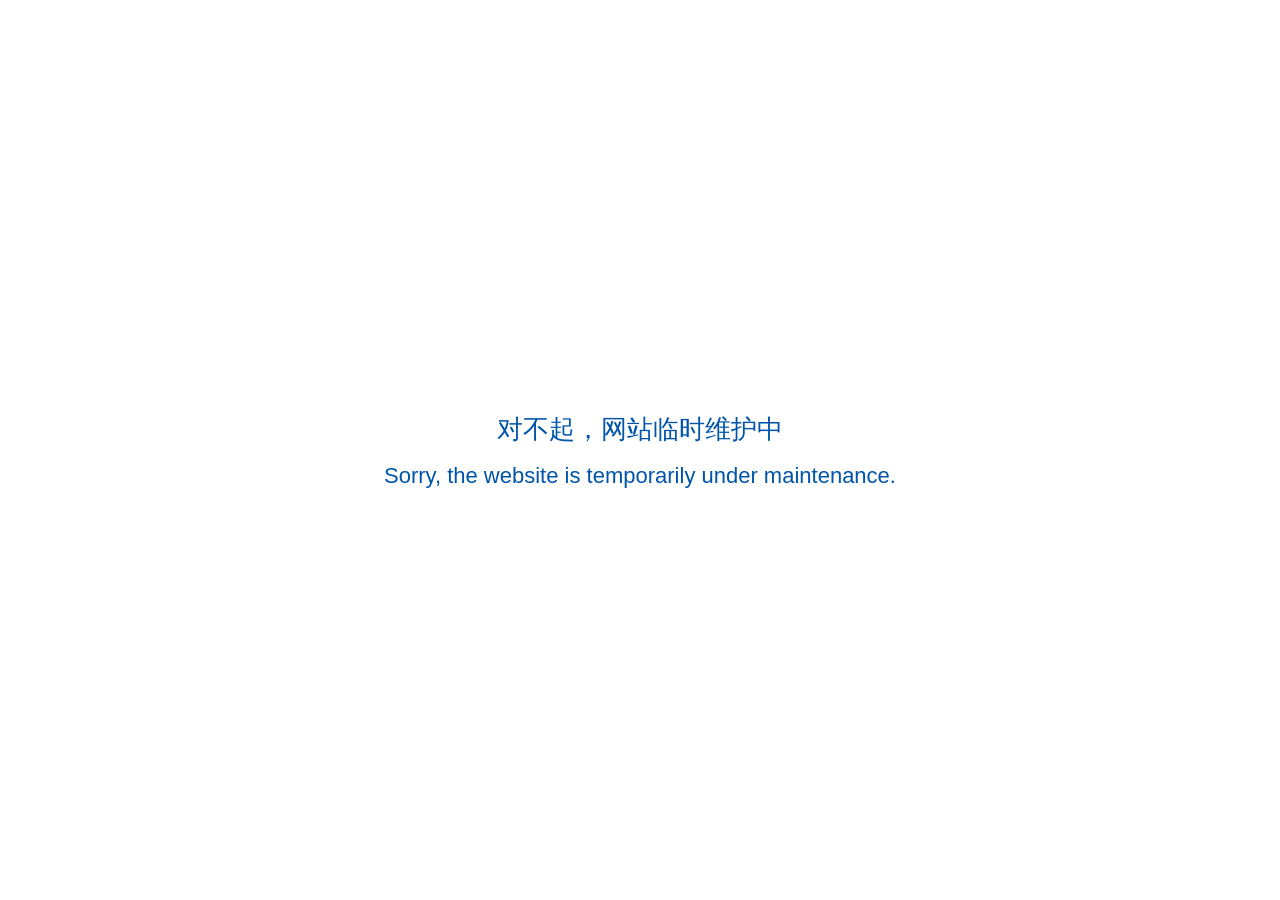
==== commit 09529a07: "Add files via upload" ====
--- a/about.html
+++ b/about.html
@@ -3,528 +3,36 @@
 <head>
     <meta charset="UTF-8">
     <meta name="viewport" content="width=device-width, initial-scale=1.0">
-    <title>About KDHI | Belt Conveyor & Conveying System Design, Manufacture, Service</title>
-    <link rel="icon" href="favicon.ico" type="image/x-icon">
-    <link rel="shortcut icon" href="favicon.ico" type="image/x-icon">
-    <!-- Font Awesome 在线 CDN，独立加载图标字体样式 -->
-    <link rel="stylesheet" href="https://cdnjs.cloudflare.com/ajax/libs/font-awesome/6.4.0/css/all.min.css">
-    <!-- 外部引入样式 -->
-    <link rel="stylesheet" href="css/style2.css?v=20260727v5">
-
-<style>
-/* ========== About页面专属布局｜左侧图片竖向排列，图片之间拥有行间距 ========== */
-.about-panel-row {
-    display: flex;
-    gap: 32px;
-    align-items: flex-start;
-    margin-top: 24px;
-}
-
-/* 左侧图片容器：固定宽度，内部图片竖排 */
-.about-panel-img {
-    flex: 0 0 420px;
-    display: flex;
-    flex-direction: column;
-    gap: 26px; /* 控制多张图片之间的垂直间距，自行调整数值大小 */
-}
-
-.about-panel-img img {
-    width: 100%;
-    height: auto;
-    display: block;
-    border-radius: 8px;
-}
-
-/* 右侧文字区域 */
-.about-panel-body {
-    flex: 1;
-}
-
-/* 移动端自动切换上下竖排 */
-@media screen and (max-width: 992px) {
-    .about-panel-row {
-        flex-direction: column;
-    }
-    .about-panel-img {
-        flex: unset;
-        width: 100%;
-    }
-}
-</style>
+    <meta name="robots" content="noindex, nofollow">
+    <title>Site Maintenance</title>
+    <style>
+        * {
+            margin: 0;
+            padding: 0;
+            box-sizing: border-box;
+        }
+        body {
+            background-color: #ffffff;
+            font-family: Arial, Helvetica, sans-serif;
+            height: 100vh;
+            display: flex;
+            flex-direction: column;
+            justify-content: center;
+            align-items: center;
+        }
+        .cn-text {
+            font-size: 26px;
+            color: #0055aa;
+            margin-bottom: 16px;
+        }
+        .en-text {
+            font-size: 22px;
+            color: #0055aa;
+        }
+    </style>
 </head>
 <body>
-
-<header class="header-video-container">
-    <video class="header-video" autoplay loop muted playsinline>
-        <source src="kdhi index.mp4" type="video/mp4">
-    </video>
-    <div class="overlay"></div>
-
-    <div class="top-bar">
-<div class="logo-name">
-    <a href="./index.html"><img src="img/logo.png" alt="Logo" class="logo"></a>
-    <div class="company-name">   </div>
-</div>
-
-        <div class="top-right">
-            <div class="top-contact">
-                <span>Phone: +86 137 0000 9809</span>
-                <span class="contact-separator">|</span>
-                <span>Email: <a href="mailto:contact@kdhi.com.cn">contact@kdhi.com.cn</a></span>
-            </div>
-            <div class="nav-bar">
-                <ul class="nav-menu">
-                    <li><a href="index.html">Home</a></li>
-                    <li><a href="about.html">About</a></li>
-                    <li>
-                        <a href="about - A.html">Services</a>
-                        <ul class="submenu">
-                            <li><a href="about.html">Designing & engineering</a></li>
-                            <li><a href="about.html">supply</a></li>
-                            <li><a href="about.html">Spares</a></li>
-                        </ul>
-                    </li>
-                    <li><a href="#projects">Projects</a></li>
-                    <li><a href="contact.html">Contact</a></li>
-                </ul>
-            </div>
-        </div>
-    </div>
-
-    <!-- 标题+副标题统一包裹容器，垂直排布，不会重叠 -->
-    <div class="hero-text-wrap">
-        <h1 class="hero-title">KDHI, Leading Innovation in Belt Conveyors Since 1993</h1>
-        <div class="hero-subtitle">
-            KDHI, Shanghai Keda Heavy Industry Group， delivers Bulk Material Conveying technology solutions, serving mining, ports, metallurgy, chemical, and grain industries, empowering innovation in large-scale conveying and logistics equipment worldwide.
-        </div>
-    </div>
-    <div class="scrolling-text-container">
-        <div class="scrolling-text-wrapper">
-            <div class="scrolling-text-item">China Largest Belt Conveyor Manufacturer</div>
-            <div class="scrolling-text-item">ISO9001 Serie's ISO14001 ISO 45001 Certifications</div>
-            <div class="scrolling-text-item">Global Service</div>
-            <div class="scrolling-text-item">CEMA GB ISO AS DIN JS EC ГОСТ</div>
-            <div class="scrolling-text-item">Belt Conveyor & Conveying System Solution Providers</div>
-
-            <div class="scrolling-text-item">China Largest Belt Conveyor Manufacturer</div>
-            <div class="scrolling-text-item">ISO9001 Serie's ISO14001 ISO 45001 Certifications</div>
-            <div class="scrolling-text-item">Global Service</div>
-            <div class="scrolling-text-item">CEMA GB ISO AS DIN JS EC ГОСТ</div>
-            <div class="scrolling-text-item">Belt Conveyor & Conveying System Solution Provider</div>
-        </div>
-    </div>
-</header>
-
-<div class="profiles-title-wrap">
-    <h2 class="profiles-title">About us</h2>
-</div>
-
-<section class="about-layout">
-    <nav class="about-sidebar">
-        <ul class="about-nav-list">
-            <li><a href="#" class="about-nav-item active about-nav-item-bold" data-target="panel-aboutus">About us</a></li>
-            <li><a href="#" class="about-nav-item" data-target="panel-milestones">Company Milestones</a></li>
-            <li><a href="#" class="about-nav-item" data-target="panel-certificates">Int'l Standards Certification</a></li>
-            <li><a href="#" class="about-nav-item" data-target="panel-engineering">Engineering Team</a></li>
-            <li><a href="#" class="about-nav-item" data-target="panel-equipment">Industrial Equipment</a></li>
-            <li><a href="#" class="about-nav-item" data-target="panel-fabricate">Main Components</a></li>
-            <li><a href="#" class="about-nav-item" data-target="panel-logistics">Convenient Logistics</a></li>
-            <li><a href="#" class="about-nav-item" data-target="panel-worldwide">Worldwide Coverage</a></li>
-            <li><a href="#" class="about-nav-item" data-target="panel-chmia">Association Membership</a></li>
-            <li><a href="#" class="about-nav-item" data-target="panel-charity">Charity & CSR</a></li>
-            <li><a href="#" class="about-nav-item" data-target="panel-guinness">Guinness China Records </a></li>
-            <li><a href="#" class="about-nav-item" data-target="panel-max">The Maximum Records</a></li>
-            <li><a href="#" class="about-nav-item" data-target="panel-preassembly">Preassembly</a></li>
-        </ul>
-    </nav>
-
-    <div class="about-content-wrap">
-
-        <!-- Panel 0: About us -->
-        <div id="panel-aboutus" class="about-content active">
-            <h2 class="about-content-title">About us</h2>
-            <div class="about-panel-row">
-                <div class="about-panel-img">
-                    <img src="img/dlbc.webp" alt="KDHI Belt Conveyor">
-                    <div class="about-panel-video">
-                        <video autoplay loop muted playsinline style="width:100%;border-radius:8px;margin-top:1rem;box-shadow:0 4px 16px rgba(0,0,0,0.15);">
-                            <source src="kdhi.mp4" type="video/mp4">
-                        </video>
-                    </div>                  
-                </div>
-                
-                <div class="about-panel-body">
-                    <p style="margin-top:1.5rem;">KDHI, Established in 1993, is a global technology leader specializing in advanced equipment and heavy machinery 
-                        manufacturing for bulk material handling systems (specially belt conveyors and its systems includes main components like Idler,pulley,drive, 
-                        steelworks, and control system). we have grown to serve clients across over 50 countries in mining, ports, metallurgy, chemical, 
-                        grain and other industries.</p>
-                    <p style="margin-top:1.5rem;">We own 4 production bases & 33 independent patented technologies. Our team of over 800 staff includes 126 senior professional engineers, 
-                        complying with global standards like GB, ISO, CEMA, AS, DIN, JS, EC and GOST... .</p>
-                    <p style="margin-top:1.5rem;">Our mission is to empower industries with cutting-edge conveying technology, enabling them to achieve operational excellence and sustainable growth.
-                        We combine expertise in belt conveyor design, manufacturing, and lifecycle management to deliver comprehensive solutions.</p>
-                    <p style="margin-top:1.5rem;">KDHI delivers fully integrated solutions for belt conveyor systems, from design and engineering to manufacturing, 
-                        installation, and long-term lifecycle support. Our expertise helps customers improve efficiency, reliability, and safety across mining, ports, 
-                        metallurgy, power, and chemical industries.</p> 
-                    <p style="margin-top:1.5rem;"> With a strong R&D base, advanced manufacturing capabilities, and a global service network, KDHI continues to provide cost-effective and 
-                        innovative conveying technology for large-scale industrial projects worldwide.</p>
-                        We can provide a wide range of belt conveyor solutions, including:<br>
-
-                    <ul class="about-bullet-list">
-                        <li><strong>Normal 35°, 40° and 45° Trough Belt Conveyor</strong></li>
-                        <li><strong>Tubular Belt Conveyor</strong></li>
-                        <li><strong>Long Distance Overland Belt Conveyor</strong></li>
-                        <li><strong>Downhill Conveying Regenerative Belt Conveyor</strong></li>
-                        <li><strong>Wide Belt Width Conveyor (up to BW 2,400mm)</strong></li>
-                        <li><strong>High-Angle Belt Conveyor</strong></li>
-                        <li><strong>Shiftable Belt Conveyor</strong></li>
-                        <li><strong>Heavy Duty Belt Conveyor (up to 28,000tph)</strong></li>
-                        <li><strong>Steelworks: Trusses, galleries, transfer towers</strong></li>
-                        <li><strong>Electrical and Control Systems for Conveyors and Their Supporting Systems</strong></li>
-                    </ul>
-                </div>
-            </div>
-        </div>
-
-        <!-- Panel 1: Certificates -->
-        <div id="panel-certificates" class="about-content">
-            <h2 class="about-content-title">International Standard Certifications of KDHI</h2>
-            <div class="about-panel-row">
-                <div class="about-panel-img">
-                    <img src="img/certificates.webp" alt="Certificates Detail">
-                </div>
-                <div class="about-panel-body">
-                    <p>KDHI is fully certified with internationally recognized management systems and EU product safety certification to guarantee standardized production and global product compliance.</p>
-                    <p><strong>Authoritative Standard Certifications:</strong></p>
-                    <p><strong>▪ ISO 9001:2015</strong> Quality Management System</p>
-                    <p><strong>▪ ISO 45001:2018</strong> Occupational Health &amp; Safety Management System</p>
-                    <p><strong>▪ ISO 14001:2015</strong> Environmental Management System</p>
-                    <p><strong>▪ EN 1090</strong> Execution of steel structures and aluminium structures</p>
-                    <p>KDHI has fully obtained <strong>ISO 9001, ISO 14001 and ISO 45001</strong> international system certifications, strictly implementing standardized production and quality management in full compliance with global industrial standards.</p>
-                    <p>To support worldwide project delivery, we have built a professional technical team with 215 skilled welders certified with European, American and Australian welding qualifications, covering <strong>EN, AWS</strong> and <strong>AS/NZS</strong> standard systems. All welding procedures and workmanship meet international high-standard requirements, ensuring structural safety, manufacturing precision and global project adaptability of equipment.</p>
-                </div>
-            </div>
-        </div>
-
-        <!-- Panel 2: Engineering -->
-        <div id="panel-engineering" class="about-content">
-            <h2 class="about-content-title">Professional Engineering Team</h2>
-            <div class="about-panel-row">
-                <div class="about-panel-img">
-                    <img src="img/engineering.webp" alt="Engineering Detail">
-                    <img src="img/engineering1.webp" alt="Engineering1 Detail">
-                    <img src="img/mtrlflow.webp" alt="Material flow Detail">
-
-                </div>
-                
-                <div class="about-panel-body">
-                    <p><strong>▪ Strong R&amp;D Capability</strong>  With strong R&amp;D strength, Shanghai Keda Heavy Industry Group has an R&amp;D team composed of top engineering technicians and world-leading design software.</p>
-                    <p><strong>▪ Professional Technical Team</strong>  KDHI has 126 intermediate and senior technicians, including 6 professors of engineering and 25 senior engineers, covering mechanics, steel structure, power distribution, control and inspection.</p>
-                    <p><strong>▪ Proprietary Core Technologies</strong>  Possessing 33 proprietary design technologies for belt conveyors with independent intellectual property rights, as well as extensive experience in design, manufacturing, operation and maintenance of belt conveyors.</p>
-                    <p><strong>▪ Patents &amp; Awards</strong>  KDHI has won numerous national, provincial and municipal Science and Technology Progress Awards and Key New Product Awards. A total of 196 invention and utility model patents have been applied for and granted.</p>
-                    <p><strong>▪ International Standard Services</strong>  The Group can provide global customers with full life cycle design, production and inspection services complying with <strong>GB, ISO, EN, CEMA, DIN, AS, JIS</strong> and <strong>ГОСТ</strong> standards.</p>
-                </div>
-            </div>
-        </div>
-
-        <!-- Panel 3: Equipment -->
-        <div id="panel-equipment" class="about-content">
-            <h2 class="about-content-title">Industrial Equipment</h2>
-            <div class="about-panel-row">
-                <div class="about-panel-img">
-                    <img src="img/equip.webp" alt="fabricate of idler">
-                    <img src="img/fabricate.webp" alt="fabricate of pulley">
-                </div>
-                <div class="about-panel-body">
-                    <p>Shanghai Keda Heavy Industry Group has introduced the world's most advanced belt conveyor production and processing technology and proprietary production equipment, realized the intelligent manufacturing of general and standard components. The main production equipment includes:</p>
-                    <p><strong>▪ Pulley production proprietary equipment</strong> — Automatic edge shaping equipment, automatic welding equipment and dynamic balance automatic testing equipment etc.</p>
-                    <p><strong>▪ Idler automatic production line</strong></p>
-                    <p><strong>▪ Stringer automatic production line</strong></p>
-                    <p><strong>▪ Idler support automatic welding line</strong> with Intelligent Robotic Welding Arms.</p>
-                    <p><strong>▪ Short support automatic welding line</strong></p>
-                    <p><strong>▪ Laser cutting, digital cutting and CNC machining etc.</strong></p>
-                </div>
-            </div>
-        </div>
-
-        <!-- Panel 4: Fabrication -->
-        <div id="panel-fabricate" class="about-content">
-            <h2 class="about-content-title">Main Component Fabrication</h2>
-            <div class="about-panel-row">
-                <div class="about-panel-img">
-                    <img src="img/fabricate idler.webp" alt="Main Component Fabrication idler">
-                    <img src="img/pulley1.webp" alt="Main Component Fabrication pulley">
-                    <img src="img/equip.webp" alt="Main Component Fabrication steelworks">
-                </div>
-
-                <div class="about-panel-body">
-                    <p>All core proprietary components of belt conveyors, including pulleys, idlers, stringers, short supports, support frame of idlers, various pulley brackets, steel structures such as galleries and transfer towers, are manufactured at KDHI's main production plant.</p>
-                    <h3 style="margin-top:1.2em;">Idlers</h3>
-                    <p>Our idlers adopt ERW resistance welded tubes instead of seamless pipes. Manufactured from precision steel strips, the tubes feature consistent wall thickness, perfect roundness and straightness, ensuring low radial runout and quiet rotation with balanced bearing stress. Smooth inner &amp; outer surfaces protect internal seals, greatly improving bending fatigue resistance and service life of idlers. The material is fully compatible with automatic mass production, delivering uniform dimensional and mechanical performance across all batches. KDHI is capable of manufacturing 700,000 idlers per year.</p>
-                    <h3 style="margin-top:1.2em;">Pulleys</h3>
-                    <p>KDHI manufactures pulleys in various structural designs, including all-welded hub and end disc construction, cast steel hub welded to end discs, and integrally cast steel hub with end discs. Both shell and end disc-to-shell welds employ the one-pass double-sided forming process. Depending on operating conditions, pulleys can be supplied with a plain face, hot-vulcanized rubber lagging in flat, diamond or chevron groove patterns, or ceramic lagging for enhanced wear resistance. Bearing housings can be fitted with standard or taconite seals. Each pulley undergoes static balancing and correction after assembly to ensure smooth operation. KDHI has an annual production capacity of 6,000 pulleys.</p>
-                    <h3 style="margin-top:1.2em;">Steelworks</h3>
-                    <p>KDHI offers comprehensive steel structure manufacturing capabilities for belt conveyors and material handling systems, producing various rotating component supports, drive bases, support structures, galleries, trusses, walkways, and transfer towers in-house. High-precision steel components are machined on dedicated large-scale boring and milling centers. For thick-section, deformation-prone welded structures, multiple stress-relief processes are applied to ensure dimensional stability. Welding operations strictly comply with international standards such as AWS, performed by AWS-certified welders. All welding consumables and procedures are executed in strict accordance with WPS/PQR qualification documents. KDHI has an annual steel structure manufacturing capacity of 80,000 tons.</p>
-                    <h3 style="margin-top:1.2em;">Quality Control in Manufacturing</h3>
-                    <p>A skilled inspection team, professional testing equipment, and standardized inspection procedures are the cornerstones of KDHI's quality assurance system. Our comprehensive end-to-end quality control framework — covering rigorous incoming material inspection, in-process monitoring at every manufacturing stage, and strict final inspection before delivery — delivers robust quality assurance for all KDHI products.</p>
-                </div>
-            </div>
-        </div>
-
-        <!-- Panel 5: Milestones -->
-        <div id="panel-milestones" class="about-content">
-            <h2 class="about-content-title">KDHI Company Milestones</h2>
-            <div class="about-panel-row">
-                <div class="about-panel-img">
-                    <img src="img/oldplant.webp" alt="KDHI oldPlant">
-                    <img src="img/blasterbc1.webp" alt="KDHI Blaster conveyor">
-                    <img src="img/dlbc.webp" alt="Iron ore yard conveyor">
-                    <img src="img/plant.webp" alt="KDHI Langxi manufacturing base">
-                </div>
-                <div class="about-panel-body">
-                    <p><strong>1993</strong><br>
-                 KDHI was established in Qingxi, Shanghai (formerly Shanghai Qingpu Lifting &amp; Conveying Equipment Factory). The company focused on belt conveyors and general lifting equipment, starting with a plant area of 2,050 m², registered capital of RMB 50,000, and a team of only 10 employees.</p>
-                    <p><strong>1996</strong><br>
-                 KDHI successfully developed belt conveyors for 2,500 m³ blast furnaces, laying a critical technical foundation for the company's future large-capacity and wide-width conveyor product lines. A new manufacturing base was launched in Shanghai Qingpu Industrial Park, covering 26,339 m².</p>
-                    <p><strong>2004</strong><br>
-                 The company entered a decade of rapid and stable development, with registered capital increased to RMB 100 million and staff expanded to 150 employees.</p>
-                    <p><strong>2006</strong><br>
-                 The second production plant was completed with an area of 40,905 m². With 350 employees, KDHI achieved an annual conveyor production capacity of RMB 500 million.</p>
-                    <p><strong>2007</strong><br>
-                 KDHI delivered equipment for the Luojing Port Phase II project, adopting variable-frequency soft-start technology and leading a new industry trend of energy-saving and environmentally friendly conveyor design.</p>
-                    <p><strong>2010</strong><br>
-                 Independently developed one of China's longest tubular belt conveyors at that time, featuring a pipe diameter of 400 mm and a single unit length of 7.1 km. The equipment was successfully applied at Guizhou Nayong Power Plant.</p>
-                    <p><strong>2012</strong><br>
-                 KDHI successfully completed the Vale Brazil Phase I project. Reliable product performance and professional delivery quality earned high recognition from global mining clients.</p>
-                    <p><strong>2013</strong><br>
-                 KDHI established a joint venture with Datong Coal Mine Group, founding Datong Coal-KDHI Equipment Manufacturing Co., Ltd., marking the company's full-scale strategic expansion into the coal material handling industry.</p>
-                    <p><strong>2015</strong><br>
-                 The third manufacturing plant was put into operation, covering 31,862 m². The registered capital increased to RMB 160 million with 505 employees, raising the annual production capacity to RMB 1 billion. In the same year, KDHI developed the world's highest-capacity ore conveyor for Vale Brazil, with a belt width of 2,200 mm and a maximum throughput of 23,500 tons per hour.</p>
-                    <p><strong>2018</strong><br>
-                 KDHI Langxi Manufacturing Base was fully completed and put into operation within only six months, demonstrating outstanding construction efficiency and industrial execution capability. The group's total plant area reached 345,800 m² with 662 employees, achieving an annual conveyor production capacity of RMB 2 billion.</p>
-                    <p><strong>Future Outlook</strong><br>
-                 Adhering to customer-oriented innovation, KDHI continues to upgrade its manufacturing and R&amp;D capabilities, aiming to build a world-class brand and provide global clients with high-performance, reliable, and customized bulk material conveying system solutions.</p>
-                </div>
-            </div>
-        </div>
-
-        <!-- Panel 6: Logistics -->
-        <div id="panel-logistics" class="about-content">
-            <h2 class="about-content-title">Convenient Transportation & Logistics</h2>
-            <div class="about-panel-row">
-                <div class="about-panel-img">
-                    <img src="img/Logistics.webp" alt="Transportation & Logistics">
-                    <img src="img/langxishmap.webp" alt="Logistics Langxi to Shanghai port">
-                    <img src="img/langxintmap.webp" alt="Logistics Langxi to Nantong port">
-                </div>
-                <div class="about-panel-body">
-                    <p>KDHI headquarters and manufacturing facilities, including our Langxi production base, benefit from well-connected highway logistics networks. The Langxi plant is merely 226 kilometers from Nantong Port and 297 kilometers from Shanghai Port via national expressways. Relying on mature local freight services, large-volume goods can be quickly gathered and delivered to major seaports within a short time frame, greatly shortening lead time for global shipments.</p>
-                    <p><strong>1. Shanghai Port Terminal</strong><br>
-                     380 Km with 4.5 hour travel time from Langxi manufacturing base.</p>
-                    <p><strong>2. Nantong Port Terminal</strong><br>
-                     254 Km with 3-hour-21-minute highway trip from Langxi manufacturing base.</p>
-                </div>
-            </div>
-        </div>
-
-        <!-- Panel 7: Worldwide Coverage -->
-        <div id="panel-worldwide" class="about-content">
-            <h2 class="about-content-title">Worldwide Coverage</h2>
-            <div class="about-panel-row">
-                <div class="about-panel-img">
-                    <img src="img/map.webp" alt="Worldwide Coverage">
-                </div>
-                <div class="about-panel-body">
-                    <p>Global presence across North America, South America, Central &amp; South East Asia, Australia, Russia, Africa, with local offices in key regions.</p>
-                    <p>Products exported to over 40 countries worldwide.</p>
-                </div>
-            </div>
-        </div>
-
-        <!-- Panel 8: CHMIA -->
-        <div id="panel-chmia" class="about-content">
-            <h2 class="about-content-title">Association Membership</h2>
-            <div class="about-panel-row">
-                <div class="about-panel-img">
-                    <img src="img/chmia1.webp" alt="CHMIA1 Compliance">
-                    <img src="img/chmia2.webp" alt="CHMIA2 Compliance">
-                </div>
-
-                <div class="about-panel-body">
-                    <p>As a core leading enterprise in the material handling machinery industry:</p>
-                    <p><strong>1.Vice Chairman Unit of CHMIA (China Heavy Machinery Industry Association)</strong> <br>
-                    <strong> KDHI </strong> serves as <strong> Vice Chairman Unit</strong>  of <strong> China Heavy Machinery Industry Association (CHMIA)</strong> .
-                    We actively participate in industry policy research, technical standard discussion and industrial exchange of heavy equipment sector. 
-                    Focused on bulk material handling system solutions, we continuously promote technological innovation of conveyor equipment, 
-                    and maintain extensive industry cooperation at home and abroad, delivering reliable engineering solutions for global mining, 
-                    metallurgy, port and industrial projects.</p>
-                    <p><strong>2.Chairman Unit of China Belt Conveyor Professional Association </strong> <br>
-                    <strong> KDHI </strong> serves as <strong> Chairman Unit </strong> of <strong> The Belt Conveyor Branch, China Heavy Machinery Industry Association (CHMIA)</strong> .
-                    As the leading enterprise in China's belt conveyor sector, we actively participate in industry research, technical exchange and 
-                    the formulation of industrial standards for bulk material handling equipment. Focusing on long-distance, large-capacity and intelligent 
-                    conveyor system solutions, we continuously promote technological innovation and sustainable development of the conveying machinery industry, 
-                    delivering reliable engineering solutions for mining, port, metallurgy and cement projects worldwide.                    
-                    </p>
-                </div>
-            </div>
-        </div>
-
-        <!-- Panel 9: Charity -->
-        <div id="panel-charity" class="about-content">
-            <h2 class="about-content-title">Charitable Giving & Social Responsibility</h2>
-            <div class="about-panel-row">
-                <div class="about-panel-img">
-                    <img src="img/cishan.webp" alt="Social Charity Donations">
-                </div>
-                <div class="about-panel-body">
-                    <p>Upholding the philosophy "Prosperous yet rooted, give back with care", KDHI actively fulfills corporate social responsibility.</p>
-                    <p>We responded to the national labor transfer policy and offered over 200 jobs in Qingxi, Shanghai. Total donations for poverty alleviation, education and elder welfare have reached nearly RMB 5 million, supporting hundreds of people. We constructed 2 Hope Primary Schools and set up a dedicated student aid fund with the Red Cross to assist disadvantaged students.</p>
-                </div>
-            </div>
-        </div>
-
-        <!-- Panel 10: Guinness -->
-        <div id="panel-guinness" class="about-content">
-            <h2 class="about-content-title">Guinness World Records China</h2>
-            <div class="about-panel-row">
-                <div class="about-panel-img">
-                    <img src="img/guinness1.webp" alt="Guinness1 Certified">
-                    <img src="img/guinness2.webp" alt="Guinness2 Certified">
-                </div>
-                <div class="about-panel-body">
-                    <p>KDHI holds 4 Guinness World Records for its products, recognized as the best in China.</p>
-                    <p><strong>1. Longest Pipe Belt Conveyor</strong></p>
-                    <p>Total length: 7.12 km; Pipe diameter: 400 mm; Belt speed: 3.15 m/s; Capacity: 800 tph; Max lifting height: 275.6 m; Max downhill drop: -517.6 m; Head-tail height difference: -242 m; Location: Bijie, Guizhou, China; Commissioned: 2012.</p>
-                    <p><strong>2. Largest Capacity Belt Conveyor</strong></p>
-                    <p>Max capacity: 20,000 tph; Total length: 3,557.79 m; Quantity: 5 sets of belt conveyors; Belt width: 2,200 mm; Model: BW2200 mm; Client: CLN150 VALE, Brazil.</p>
-                    <p><strong>3. Longest Two-Way Over-Land Belt Conveyor</strong></p>
-                    <p>Total length: 10.08 km; Belt width: 1,000 mm; Belt speed: 0.1–4 m/s; Upper belt: Limestone &amp; cement clinker, 1,200 tph; Lower belt: Raw coal, 150 tph; Route: 6 villages, 12 rivers, 30+ undulations; Horizontal curves: 6 large-angle (up to 69°); Client: Tianshan Cement Co., Ltd., Liyang, Jiangsu; Commissioned: July 2022.</p>
-                    <p><strong>4. Largest Diameter Pulley for Belt Conveyor</strong></p>
-                    <p>Pulley diameter: 2,500 mm; Shaft journal: 680 mm; Shell thickness: 65 mm; Weight: 48.2 tons; Max tension: 7,972 kN; Project: S11D, VALE, Brazil; Commissioned: November 2022.</p>
-                </div>
-            </div>
-        </div>
-
-        <!-- Panel 11: Max -->
-        <div id="panel-max" class="about-content">
-            <h2 class="about-content-title">The Maximum Belt Conveyors Records of KDHI</h2>
-            <div class="about-panel-row">
-                <div class="about-panel-img">
-                    <img src="img/max.webp" alt="Maximum Belt Conveyor Records">
-                </div>
-                <div class="about-panel-body">
-                    <p>Up to now, KDHI has following records for her belt conveyors:</p>
-                    <p><strong>1. Maximum length of single belt conveyor:</strong><br>
-                    Total length: 26 km; Location: Yellow river diversion, Shanxi, China.</p>
-                    <p><strong>2. Maximum length of pipe belt conveyor:</strong><br>
-                    Total length: 7.1 km; Location: Nayong, Guizhou, China.</p>
-                    <p><strong>3. Maximum capacity Belt Conveyor:</strong><br>
-                    Capacity: 23,500 tph; Location: Vale San Luis port terminal, Brazil.</p>
-                    <p><strong>4. Maximum length of Two-way transportation Belt Conveyor:</strong><br>
-                    Length: 10,010 km; Location: Liyang Tianshan Cement, Liyang, Jiangsu.</p>
-                    <p><strong>5. Maximum Regenerative Downhill Belt Conveyor:</strong><br>
-                    Regenerative power: 7 x 1,470 kW; Location: S11D VALE, Brazil.</p>
-                    <p><strong>6. Maximum capacity shiftable Belt Conveyor for IPCC:</strong><br>
-                    Capacity: 9,700 tph; Location: Darhan Muminggan United Banner, Baotou City, Inner Mongolia, China.</p>
-                    <p><strong>7. Maximum Blast Furnace Feeding Belt Conveyor:</strong><br>
-                    Furnace capacity: 5050 m³; Location: Third Blast Furnace of Zhanjiang Steel, Zhanjiang, China.</p>
-                    <p><strong>8. Maximum Installed Drive Power Belt Conveyor:</strong><br>
-                    Drive power: 5 x 2,500 kW; Location: Row ore conveying system of Beijing Mining Co., Beijing, China.</p>
-                    <p><strong>9. Maximum Pulley diameter of Belt Conveyor:</strong><br>
-                    Diameter of Pulley: 2,500 mm; Tension of Pulley: 7,972 kN; Location: S11D VALE, Brazil.</p>
-                </div>
-            </div>
-        </div>
-
-        <!-- Panel 12: Preassembly -->
-        <div id="panel-preassembly" class="about-content">
-            <h2 class="about-content-title">Customization of Preassembly</h2>
-            <div class="about-panel-row">
-                <div class="about-panel-img">
-                    <img src="img/preassembly.webp" alt="Preassembly Detail">
-                </div>
-                <div class="about-panel-body">
-                    <p>According to customers' actual site constraints such as capital budget, available skilled installation workforce and construction timeline, special pre-assembly terms can be specified in formal contracts.</p>
-                    <p>All conveyor galleries and auxiliary belt conveyor facilities are fully pre-assembled inside our factory and shipped as integrated whole modules to the project site. This customized delivery scheme fully complies with all limits of on-site construction conditions and effectively shortens field installation workload.</p>
-                </div>
-            </div>
-        </div>
-
-    </div>
-</section>
-
-<div class="footer-container">
-    <div class="footer-columns">
-        <div class="footer-column">
-            <h3>Quick Menu</h3>
-            <ul class="footer-links">
-                <li><a href="index.html">Home</a></li>
-                <li><a href="about.html">About Us</a></li>
-                <li><a href="about.html">Services</a></li>
-                <li><a href="index.html#products">Products</a></li>
-                <li><a href="index.html#projects">Projects</a></li>
-                <li><a href="contact.html">Contact</a></li>
-                <li><a href="index.html#faq">FAQ</a></li>
-            </ul>
-        </div>
-        <div class="footer-column">
-            <h3>KDHI Group</h3>
-            <div class="contact-info">
-                <p><span class="contact-icon" aria-hidden="true"><i class="fa-solid fa-building"></i></span><strong>Shanghai Keda Heavy Industry Group Co., Ltd.</strong></p>
-                <p><span class="contact-icon" aria-hidden="true"><i class="fa-solid fa-location-dot"></i></span>No.815, Huaqing Road, Qingpu Industrial Zone, Shanghai, China</p>
-                <p><span class="contact-icon" aria-hidden="true"><i class="fa-solid fa-building"></i></span><strong>Manufacturing Base:Keda Heavy Industry Group (Langxi) Co., Ltd.</strong></p>
-                <p><span class="contact-icon" aria-hidden="true"><i class="fa-solid fa-location-dot"></i></span>No.29 Jinniu Middle Road, Langxi Economic Development
-                    Zone,Langxi County,Xuancheng, Anhui Province, China.</p>
-                <p><span class="contact-icon" aria-hidden="true"><i class="fa-solid fa-link"></i></span>www.kdhi.com.cn</p>
-                <p><a href="https://www.linkedin.com/company/kdhi" target="_blank" rel="noopener noreferrer" class="social-link" aria-label="Visit KDHI LinkedIn"><i class="fa-brands fa-linkedin-in"></i></a></p>
-            </div>
-        </div>
-        <div class="footer-column">
-            <h3>Contact Us</h3>
-            <div class="contact-info">
-                <p><span class="contact-icon" aria-hidden="true"><i class="fa-solid fa-clock"></i></span>Hours: Mon-Fri 9:00-17:00 (GMT+8)</p>
-                <p><span class="contact-icon" aria-hidden="true"><i class="fa-solid fa-phone"></i></span>Phone: +86 137 0000 9809</p>
-                <p><span class="contact-icon" aria-hidden="true"><i class="fa-solid fa-envelope"></i></span>Email: <a href="mailto:contact@kdhi.com.cn">contact@kdhi.com.cn</a> <STRONG>Business</STRONG></p>
-                <p><span class="contact-icon" aria-hidden="true"><i class="fa-solid fa-fax"></i></span>Fax: +86 21 6921 1558</p>
-                <p><span class="contact-icon" aria-hidden="true"><i class="fa-brands fa-weixin"></i></span>Wechat: KDHI OFFICIAL</p>
-                <p><a href="https://www.linkedin.com/in/aimin-sun-2a32633a/" target="_blank" rel="noopener noreferrer" class="social-link" aria-label="Visit personal LinkedIn"><i class="fa-brands fa-linkedin-in"></i></a></p>
-            </div>
-        </div>
-    </div>
-</div>
-
-<div class="company-info">
-    <p class="highlight">KDHI | Belt Conveyor & Conveying System Design, Manufacture, Service</p>
-    <p>ISO 9001:2015 Certified | CE Approved | ГОСТ Certified</p>
-    <p>Our mission: To provide reliable and efficient belt conveyor solutions for global customers</p>
-</div>
-
-<div class="copyright">
-    © 2026 KDHI Group. All Rights Reserved. | Updated: March 2026 | Privacy Policy | Terms of Service
-</div>
-
-<script>
-(function() {
-    var navItems = document.querySelectorAll('.about-nav-item');
-    var contentPanels = document.querySelectorAll('.about-content');
-
-    navItems.forEach(function(item) {
-        item.addEventListener('click', function(e) {
-            e.preventDefault();
-            var target = this.getAttribute('data-target');
-
-            navItems.forEach(function(n) { n.classList.remove('active'); });
-            this.classList.add('active');
-
-            contentPanels.forEach(function(p) { p.classList.remove('active'); });
-            var targetPanel = document.getElementById(target);
-            if (targetPanel) {
-                targetPanel.classList.add('active');
-                targetPanel.scrollIntoView({ behavior: 'smooth', block: 'start' });
-            }
-        });
-    });
-})();
-</script>
-
+    <div class="cn-text">对不起，网站临时维护中</div>
+    <div class="en-text">Sorry, the website is temporarily under maintenance.</div>
 </body>
 </html>
